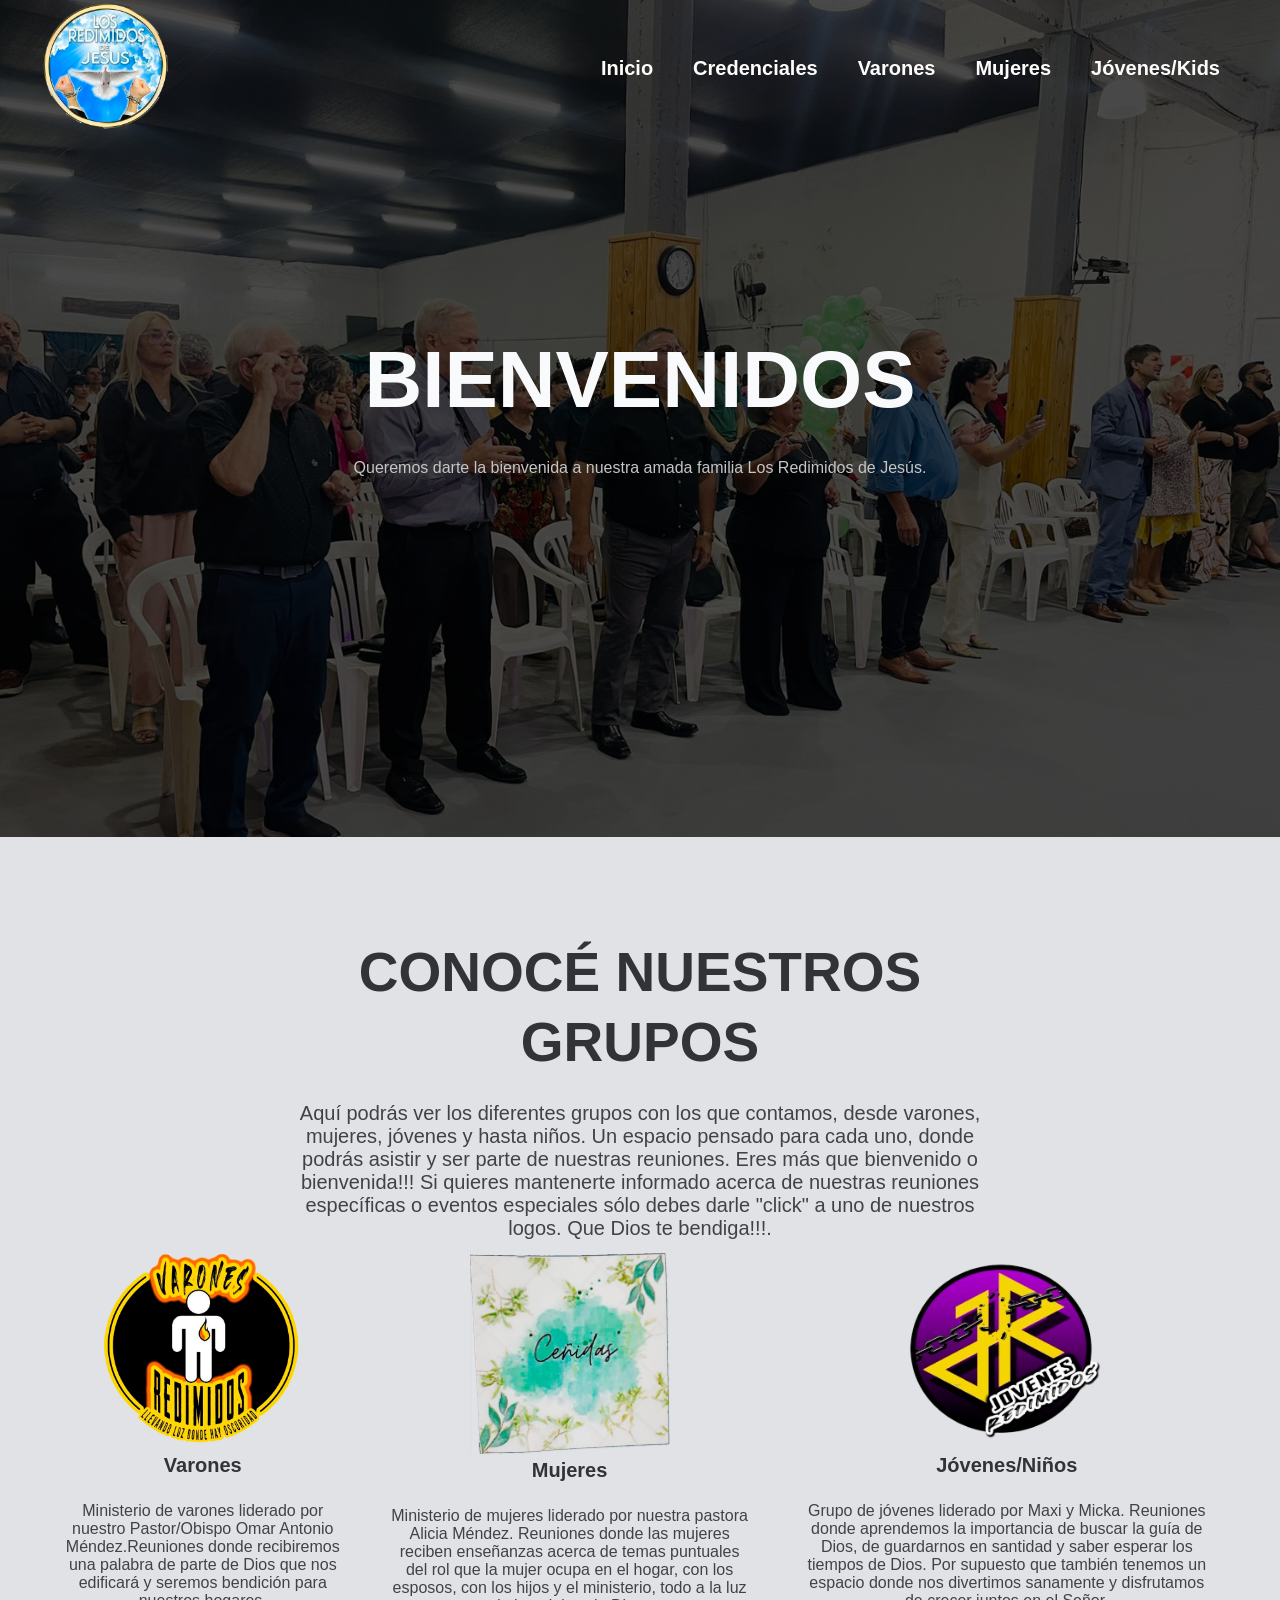
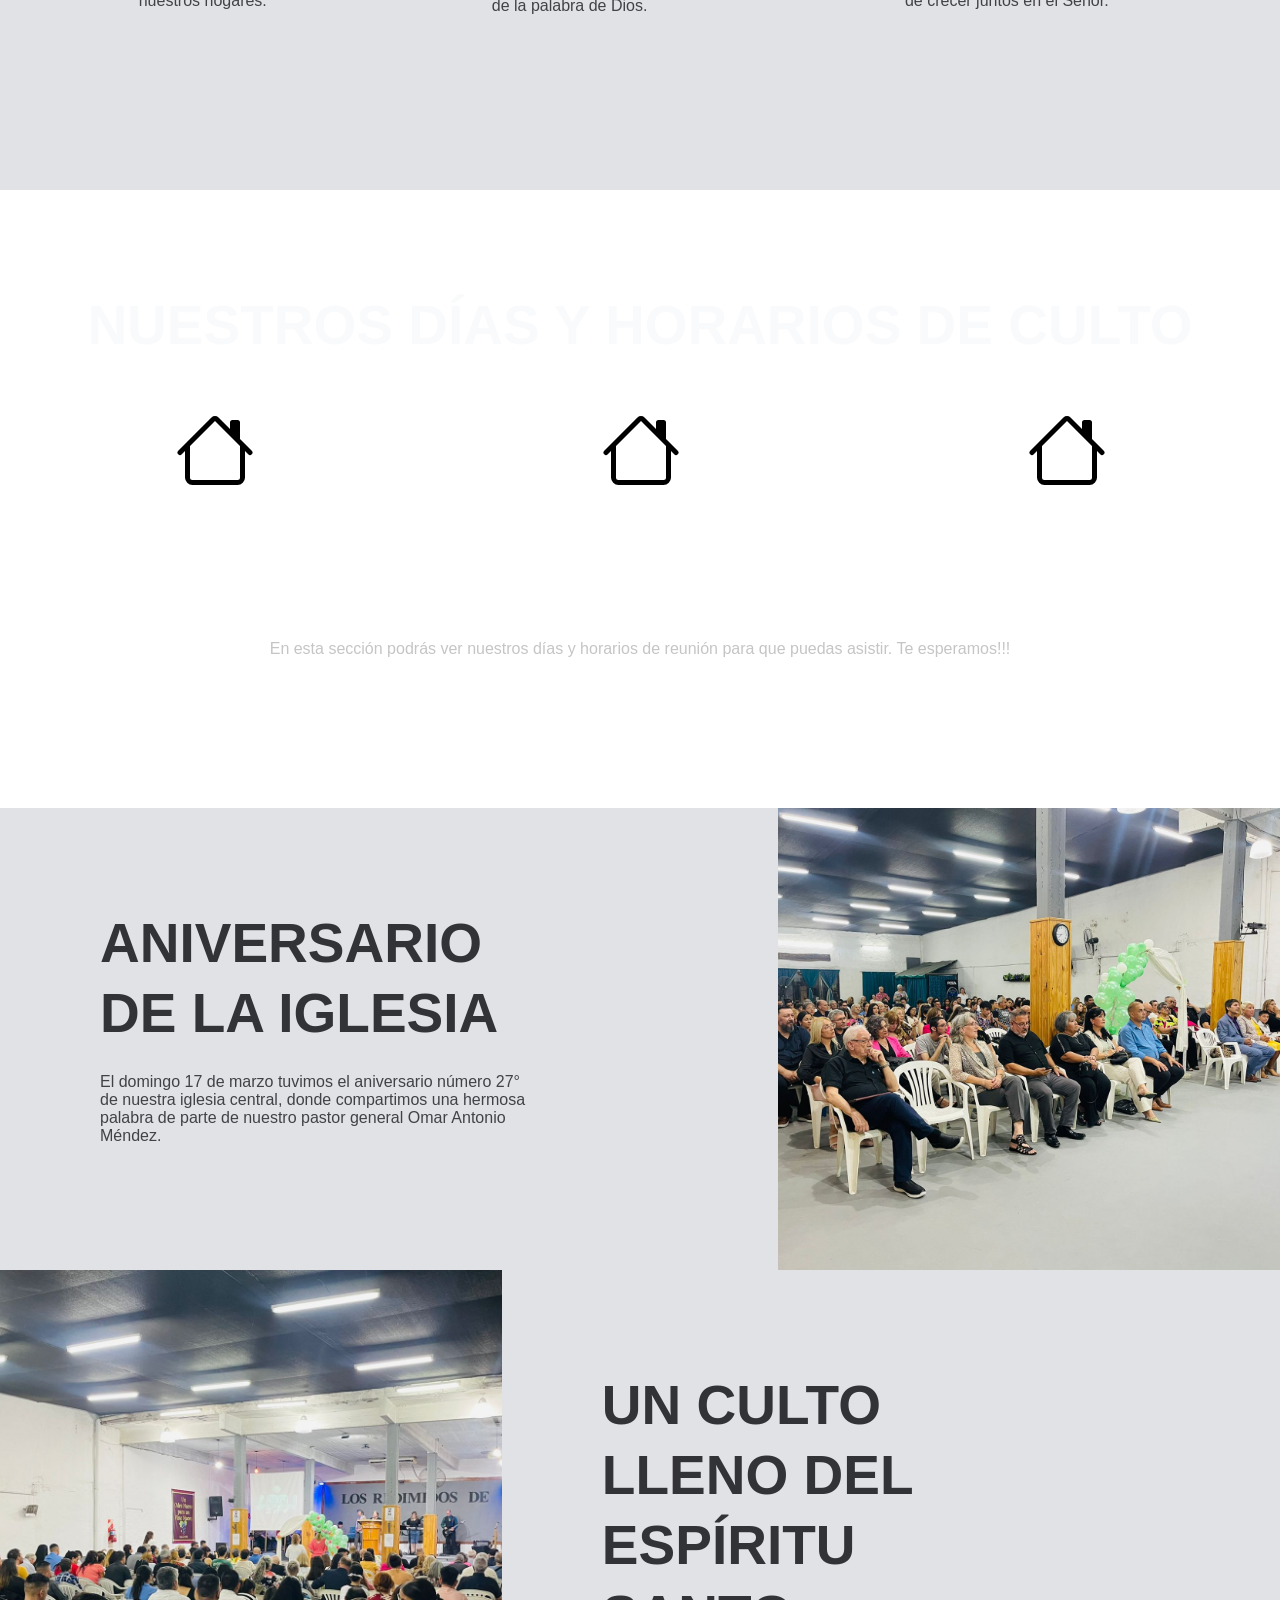
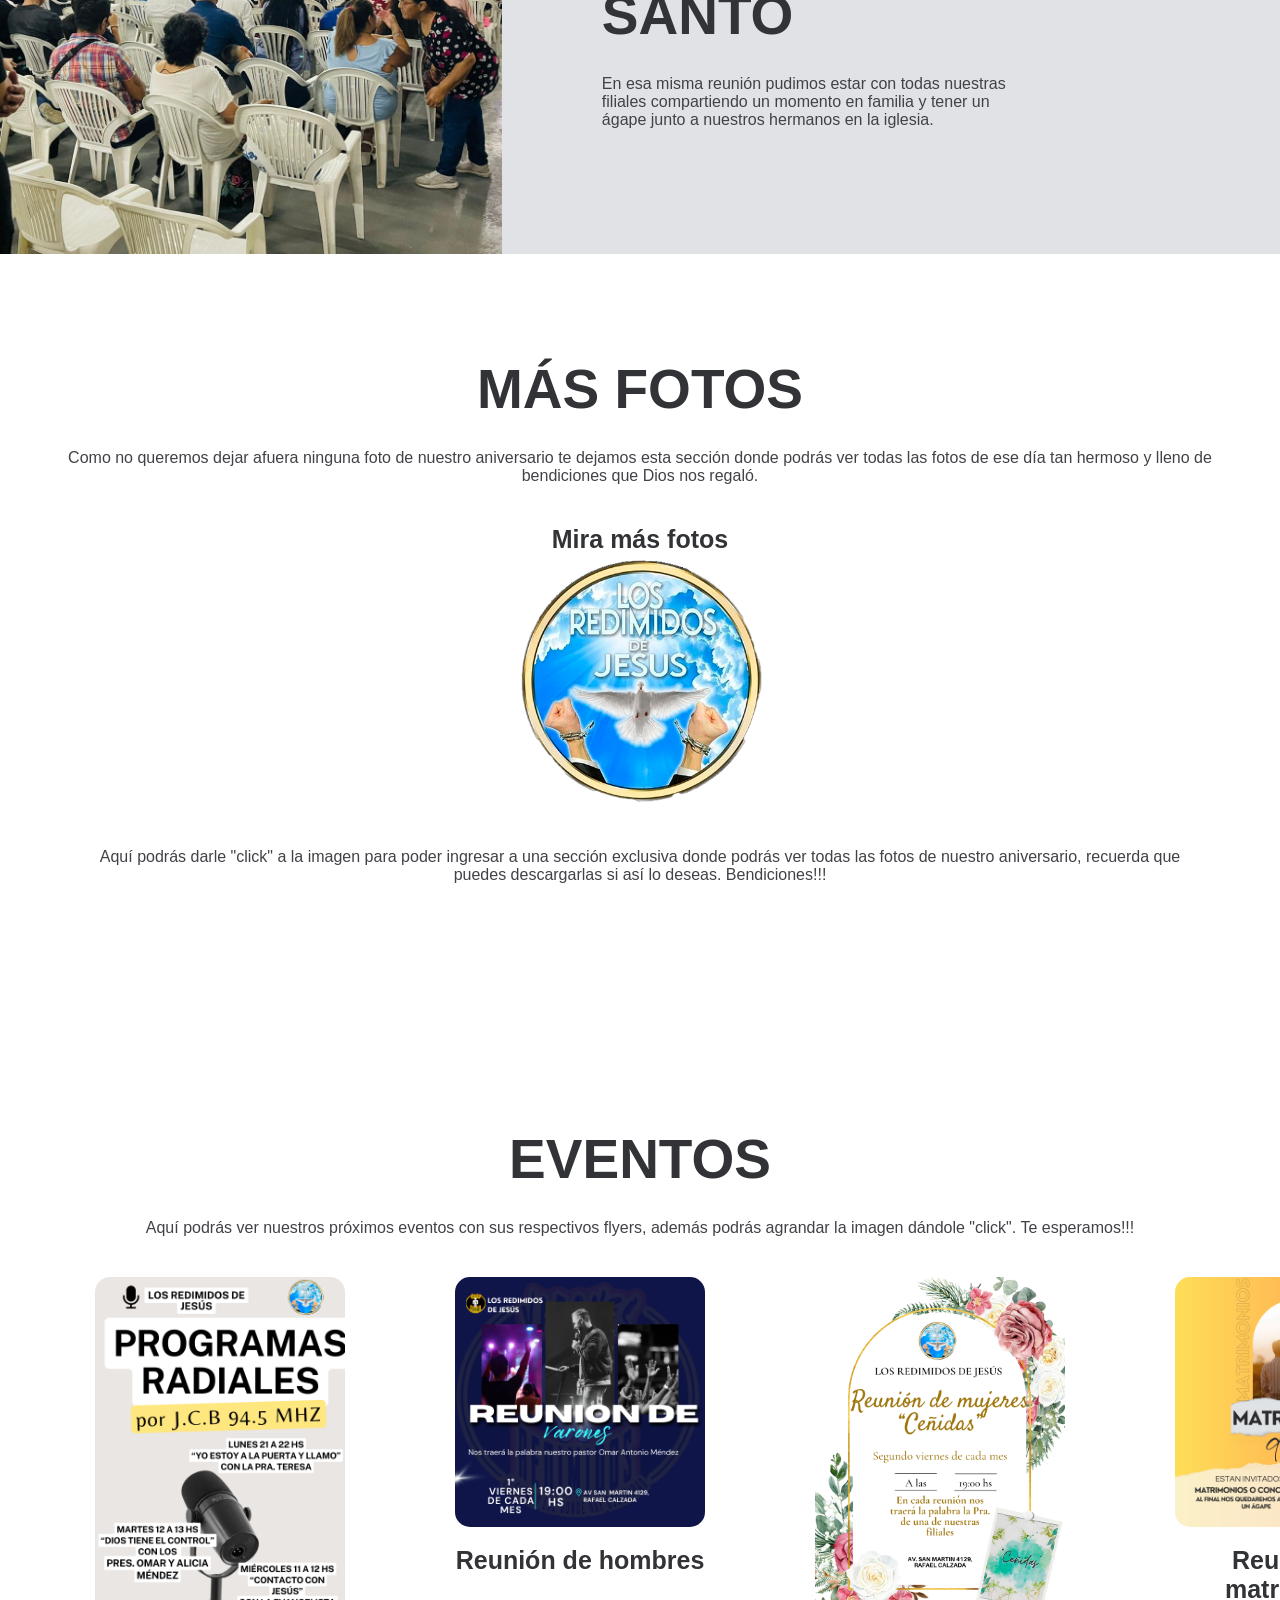
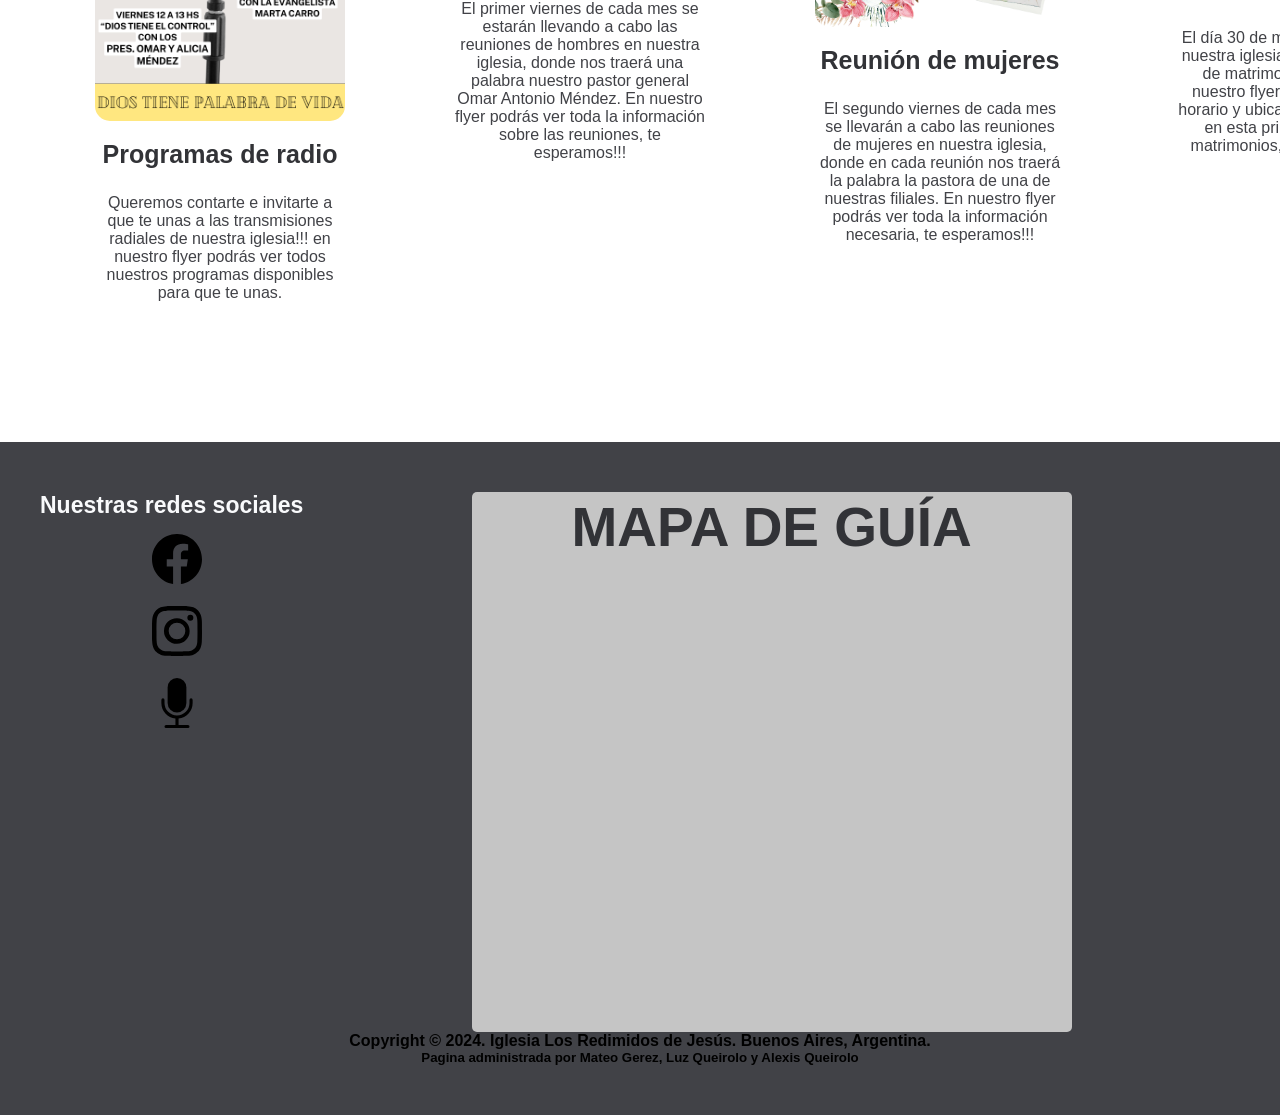
==== index.html @ 993bbe8f "paginaweb" ====
<!DOCTYPE html>
<html lang="en">

<head>
    <meta charset="UTF-8">
    <meta name="viewport" content="width=device-width, initial-scale=1.0">
    <title>Los Redimidos de Jesús</title>
    <link rel="icon" type="image/jpg" href="logo.png">
    <link rel="stylesheet" href="style.css">
    <link rel="stylesheet" href="estilo.css">
    <link rel="stylesheet" href="https://cdnjs.cloudflare.com/ajax/libs/font-awesome/5.13.0/css/all.min.css">
    <link rel="stylesheet" href="https://cdnjs.cloudflare.com/ajax/libs/font-awesome/4.7.0/css/font-awesome.min.css">
    <link rel="preconnect" href="https://fonts.googleapis.com">
    <link rel="preconnect" href="https://fonts.gstatic.com" crossorigin>
    <link href="https://fonts.googleapis.com/css2?family=Poppins:ital,wght@0,100;0,200;0,300;0,400;0,500;0,600;0,700;0,800;0,900;1,100;1,200;1,300;1,400;1,500;1,600;1,700;1,800;1,900&display=swap"rel="stylesheet">
</head>

<body>

    <header class="header">

        <div class="menu container">
            <a href="index.html" class="logo"><img src="logo.png" width="130px" alt=""></a>
            <input type="checkbox" id="menu">
            <label for="menu">
                <img src="" class="menu-icono" alt="">
            </label>
            <nav class="navbar">
                <ul>
                    <li><a href="index.html">Inicio</a></li>
                    <li><a href="html/credenciales.html">Credenciales</a></li>
                    <li><a href="html/varones.html">Varones</a></li>
                    <li><a href="html/ceñidas.html">Mujeres</a></li>
                    <li><a href="html/jovenes.html">Jóvenes/Kids</a></li>
                </ul>

            </nav>
        </div>
        <div class="header-content container">

            <h1 class="titulo">Bienvenidos</h1>
            <p>Queremos darte la bienvenida a nuestra amada familia Los Redimidos de Jesús.
            </p>

        </div>

    </header>

    <section class="coffee">

        <div class="coffee-content container">

            <h2>Conocé nuestros grupos</h2>
            <p class="txt-p"> Aquí podrás ver los diferentes grupos con los que contamos, desde varones, mujeres,
                jóvenes y hasta
                niños. Un espacio pensado para cada uno, donde podrás asistir y ser parte de nuestras reuniones. Eres
                más que bienvenido
                o bienvenida!!! Si quieres mantenerte informado acerca de nuestras reuniones específicas o eventos
                especiales sólo debes darle "click" a uno de nuestros logos. Que Dios te bendiga!!!.
            </p>

            <div class="coffee-group">

                <div class="coffee-1">
                    <a href="html/varones.html"><img src="imagenes/varoneslogo.png" alt=""></a>
                    <h3>Varones</h3>
                    <p>
                        Ministerio de varones liderado por nuestro Pastor/Obispo Omar Antonio Méndez.Reuniones
                        donde recibiremos una palabra de parte de Dios que nos edificará y seremos bendición para
                        nuestros hogares.
                    </p>
                </div>
                <div class="coffee-1">
                    <a href="html/ceñidas.html"><img src="imagenes/ceñidaslogo.png" alt=""></a>
                    <h3>Mujeres</h3>
                    <p>
                        Ministerio de mujeres liderado por nuestra pastora Alicia Méndez. Reuniones donde
                        las mujeres reciben enseñanzas acerca de temas puntuales del rol que la mujer ocupa
                        en el hogar, con los esposos, con los hijos y el ministerio, todo a la luz de la palabra
                        de Dios.
                </div>
                <div class="coffee-1">
                    <a href="html/jovenes.html"><img src="imagenes/joveneslogo.png" alt=""></a>
                    <h3>Jóvenes/Niños</h3>
                    <p>
                        Grupo de jóvenes liderado por Maxi y Micka. Reuniones donde aprendemos la importancia
                        de buscar la guía de Dios, de guardarnos en santidad y saber esperar los tiempos de
                        Dios. Por supuesto que también tenemos un espacio donde nos divertimos sanamente y
                        disfrutamos de crecer juntos en el Señor.

                    </p>
                </div>

            </div>

        </div>

    </section>

    <main class="services">

        <div class="services-content container">

            <h2>Nuestros días y horarios de culto</h2>

            <div class="services-group">

                <div class="services-1">
                    <img src="imagenes/house.svg" alt="">
                    <h3>Lunes</h3>
                    <h3>Monte de oración</h3>
                    <br>
                    <h3>19 HS a 20:30 HS</h3>

                </div>
                <div class="services-1">
                    <img src="imagenes/house.svg" alt="">
                    <h3>Miércoles</h3>
                    <h3>Culto general</h3>
                    <br>
                    <h3>19 HS a 21:00 HS</h3>

                </div>
                <div class="services-1">
                    <img src="imagenes/house.svg" alt="">
                    <h3>Domingo</h3>
                    <h3>Culto general</h3>
                    <br>
                    <h3>19 HS a 21:00 HS</h3>

                </div>

            </div>
            <p>
                En esta sección podrás ver nuestros días y horarios de reunión para que puedas asistir. Te esperamos!!!
            </p>

        </div>

    </main>

    <section class="general">

        <div class="general-1">
            <h2>Aniversario de la iglesia</h2>
            <p>
                El domingo 17 de marzo tuvimos el aniversario número 27° de nuestra iglesia central, donde compartimos una hermosa palabra de parte de nuestro pastor general Omar Antonio Méndez. 

            </p>

        </div>
        <div class="general-2"></div>

    </section>

    <section class="general">

        <div class="general-3"></div>

        <div class="general-1">
            <h2 class="segundotitulo">Un culto lleno del espíritu santo</h2>
            <p>
                En esa misma reunión pudimos estar con todas nuestras filiales compartiendo un momento en familia y tener un ágape junto a nuestros hermanos en la iglesia.  
            </p>

        </div>

    </section>
    <section class="blog container">

        <h2>Más fotos</h2>
        <p> Como no queremos dejar afuera ninguna foto de nuestro aniversario te dejamos esta sección donde podrás ver todas las fotos de ese día tan hermoso y lleno de bendiciones que Dios nos regaló.     
        </p>
    
        <div class="blog-content">
    
            <div class="blog-1">
                <h3>Mira más fotos</h3>
                <a href="/carruseles/aniversario.html"><img src="/logo.png" alt=""></a>
                <p>
                    Aquí podrás darle "click" a la imagen para poder ingresar a una sección exclusiva donde podrás ver todas
                    las fotos de nuestro aniversario, recuerda que puedes descargarlas si así lo deseas.
                    Bendiciones!!!
                </p>
            </div>
    
        </div>
    
    </section>

    <section class="blog container">

        <h2>EVENTOS</h2>
        <p>Aquí podrás ver nuestros próximos eventos con sus respectivos flyers, además podrás agrandar la imagen
            dándole "click". Te esperamos!!! </p>

        <div class="blog-content">
            <div class="blog-1">
                <div class="gallery">

                    <a href="/eventos/programas de radio.png"
                        data-lightbox="models" data-title="imagen1">
                        <img src="/eventos/programas de radio.png"
                            alt=""></a>
                </div>
                <h3>Programas de radio</h3>
                <p>
                    Queremos contarte e invitarte a que te unas a las transmisiones radiales de nuestra iglesia!!! en nuestro flyer podrás ver todos nuestros programas disponibles para que te unas.   
                </p>
            </div>
            <div class="blog-1">
                <div class="gallery">

                    <a href="/eventos/reunion de varones.png"
                        data-lightbox="models" data-title="imagen1">
                        <img src="/eventos/reunion de varones.png"
                            alt=""></a>
                </div>
                <h3>Reunión de hombres</h3>
                <p>
                    El primer viernes de cada mes se estarán llevando a cabo las reuniones de hombres en nuestra iglesia, donde nos traerá una palabra nuestro pastor general Omar Antonio Méndez. En nuestro flyer podrás ver toda la información sobre las reuniones, te esperamos!!!   
                </p>
            </div>
            <div class="blog-1">
                <div class="gallery">

                    <a href="/eventos/reunion de mujeres.png" data-lightbox="models" data-title="imagen1">
                        <img src="/eventos/reunion de mujeres.png" alt=""></a>
                </div>
                <h3>Reunión de mujeres</h3>
                <p>
                    El segundo viernes de cada mes se llevarán a cabo las reuniones de mujeres en nuestra iglesia, donde en cada reunión nos traerá la palabra la pastora de una de nuestras filiales. En nuestro flyer podrás ver toda la información necesaria, te esperamos!!! 
                </p>
            </div>
            <br>
            <div class="blog-1">
                <div class="gallery">

                    <a href="/eventos/Post Instagram Congreso de Mujeres Iglesia Juvenil Morado (2).png" data-lightbox="models" data-title="imagen1">
                        <img src="/eventos/Post Instagram Congreso de Mujeres Iglesia Juvenil Morado (2).png" alt=""></a>
                </div>
                <h3>Reunión de matrimonios</h3>
                <p>
                    El día 30 de marzo tendremos en nuestra iglesia la primera reunión de matrimonios del año. En
                    nuestro flyer podrás ver el día, horario y ubicación. Te esperamos en esta primera reunión de
                    matrimonios, no te lo pierdas!!!
                </p>
            </div>
            

        </div>

    </section>

    <footer class="footer">

        <div class="footer-content container">

            <div class="link">

                <h3>Nuestras redes sociales</h3>
                <ul>
                    <li><a href="https://www.facebook.com/profile.php?id=100064435849688" target="_blank"><img class="redes" src="imagenes/facebook.svg" alt=""></a></li>
                    <li><a href="https://www.instagram.com/losredimidosdejesus.ok/" target="_blank"><img class="redes" src="imagenes/instagram.svg" alt=""></a></li>
                    <li><a href="https://www.facebook.com/profile.php?id=100069093112514" target="_blank"><img class="redes" src="imagenes/radio.svg" alt=""></a></li>
                </ul>

            </div>

            <div id="mapa">
                <h2>mapa de guía</h2>
                <iframe class="mapaguia" src="https://www.google.com/maps/embed?pb=!1m18!1m12!1m3!1d3276.7848263299866!2d-58.34722582892359!3d-34.78619182610493!2m3!1f0!2f0!3f0!3m2!1i1024!2i768!4f13.1!3m3!1m2!1s0x95a32ceac800d2fd%3A0xbf173f89f475a873!2sAv.%20San%20Mart%C3%ADn%204129%2C%20B1847EZZ%20Rafael%20Calzada%2C%20Provincia%20de%20Buenos%20Aires!5e0!3m2!1ses-419!2sar!4v1708527793548!5m2!1ses-419!2sar" width="600" height="450" style="border:0;" allowfullscreen="" loading="lazy" referrerpolicy="no-referrer-when-downgrade"></iframe>
            </div>

        </div>

        <h4 class="c">Copyright © 2024. Iglesia Los Redimidos de Jesús. Buenos Aires, Argentina.</h4>
        <h5 class="c">Pagina administrada por Mateo Gerez, Luz Queirolo y Alexis Queirolo</h5>

    </footer>

</body>

    <script src="script.js"></script>
</html>
---- style.css ----
*{
    margin: 0;
    padding: 0;
    box-sizing: border-box;
    text-decoration: none;
    list-style: none;
}

body{
    font-family: Verdana, Geneva, Tahoma, sans-serif !important;
      
}
.container {
    max-width: 1200px;
    margin: 0 auto;
}

/*
esto es solo para la seccion de crecdenciales para celulares
*/
.imagenescredenciales {
    width: 100%;
    min-height: 50vh;
    display: flex;
    align-items: center;
    justify-content: center;
    padding: 50px 8%;
}

.gallerycredencial {
    display: grid;
    grid-template-columns: repeat(auto-fit, minmax(250px, 1fr));
    grid-gap: 30px;
}

.gallerycredencial img {
    width: 100%;
}

.titulocredencial {
    text-align: center;
    font-size: 35px;
    margin-top: 50px;
    text-transform: uppercase;
}
/*
aca termina la parte de credenciales para celulares
*/

/*
imagen principal para la seccion principal 
*/
.header {
    background-image: linear-gradient(
        rgba(0,0,0,0.7),
        rgba(0,0,0,0.7)),
        url("/imagenes/fondonuevo.jpeg");
        background-position: center bottom;
        background-repeat: no-repeat;
        background-size: cover;
        min-height: 93vh;
        display: flex;
        align-items: center;
}

/*
imagen principal para la seccion de varones
*/
.header-varones {
    background-image: linear-gradient(
        rgba(0,0,0,0.7),
        rgba(0,0,0,0.7)),
        url("/imagenes/portadavarones.jpg");
        background-position: center bottom;
        background-repeat: no-repeat;
        background-size: cover;
        min-height: 93vh;
        display: flex;
        align-items: center;
}

/*
imagen principal para la seccion de mujeres
*/
.header-mujeres {
    background-image: linear-gradient(
        rgba(0,0,0,0.7),
        rgba(0,0,0,0.7)),
        url("/imagenes/portadamujeres.jpg");
        background-position: center bottom;
        background-repeat: no-repeat;
        background-size: cover;
        min-height: 93vh;
        display: flex;
        align-items: center;
}

/*
imagen principal para la seccion de jovenes
*/
.header-jovenes {
    background-image: linear-gradient(
        rgba(0,0,0,0.7),
        rgba(0,0,0,0.7)),
        url("/imagenes/portadajovenes.jpg");
        background-position: center bottom;
        background-repeat: no-repeat;
        background-size: cover;
        min-height: 93vh;
        display: flex;
        align-items: center;
}




.menu {
    position: absolute;
    top: 0;
    left: 0;
    right: 0;
    display: flex;
    align-items: center;
    justify-content: space-between;
}

.logo {
    color: #fffdfc;
    font-size: 25px;
    font-weight: 800
}

.menu .navbar ul li  {
    position: relative;
    float: left;
}

.menu .navbar ul li a {
    font-size: 20px;
    padding: 20px;
    color: #fffdfc;
    display: block;
    font-weight: 600;
}

.menu .navbar ul li a:hover {
    color: #ce967b;
}

#menu {
    display: none;
}

.menu-icono {
    width: 25px;
}

.menu label {
    cursor: pointer;
    display: none;
}

.header-content {
    text-align: center;
}

.header-content h1 {
    font-size: 80px;
    line-height: 88px;
    color: #f9fafc;
    text-transform: uppercase;
    margin-bottom: 35px;
}

.header-content p {
    font-size: 16px;
    color: #c5c5c5;
    padding: 0 250px;
    margin-bottom: 25px;
}

.btn-1 {
    display: inline-block;
    padding: 11px 35px;
    background-color: #ce967b;
    color: #f9fafc;
    text-transform: uppercase;
}

.btn-1:hover {
    background-color: #ebad8d;
}

.coffee{
    padding: 100px 0;
    background-color: #e1e2e6;
    position: center;
}

.coffee-content {
    text-align: center;
}

.coffee-content h2 {
    font-size: 55px;
    line-height: 70px;
    color: #323337;
    text-transform: uppercase;
    padding: 0 250px;
    margin-bottom: 15px;
}

.txt-p {
    font-size: 16px;
    color: #414247;
    padding: 0 250px;
    margin-bottom: 35px;
}

.coffee-group {
    display: flex;
    justify-content: space-between;
    margin-bottom: 50px;
}

.coffee-1 {
    padding: 0 25px;
}

.coffee-1 img {
    width: 200px;
}

.coffee-img {
    position: absolute;
    top: 0;
    right: 0;
}

.coffee-1 h3 {
    color: #323337;
    font-size: 20px;
    margin-bottom: 15px;
}

.services {
    background-image: linear-gradient(
        rgba(0,0,0,0.7),
        rgba(0,0,0,0.7)),
        url("/imagenes/fondo.jpg");
        background-position: center center;
        background-repeat: no-repeat;
        background-size: cover;
        background-attachment: fixed;
        padding: 100px 0;
}

.services-content {
    text-align: center;
}

.titulovideo {
    text-align: center;
}

.video {
    flex-direction: column;
    justify-content: center;
    align-items: center;
    min-height: 50vh;
    display: flex;
    align-items: center;
    justify-content: center;
    padding: 50px 12%;
}


.services-content h2 {
    font-size: 55px;
    line-height: 70px;
    color: #f9fafc;
    text-transform: uppercase;
    margin-bottom: 50px;
}

.services-content p {
    font-size: 16px;
    color: #c5c5c5;
    margin-bottom: 50px;
    padding: 0 100px;
}

.services-group {
    display: flex;
    justify-content: space-between;
    margin-bottom: 50px;
}

.services-1 {
    padding: 0 100px;
}

.services-1 img {
    width: 80px;
    margin-bottom: 15px;
    /*background-color: #f9fafc;
    */
}

.services-1 h3 {
    color: #ffffff;
    font-size: 18px;
}

.general {
    display: flex;

}

.general-1 {
    width: 70%;
    padding: 100px 250px 100px 100px;
    background-color: #e1e2e6;
}

.general-2 {
    background-image: url("/imagenes/copiapastor.jpg");
    background-position: center center;
    background-repeat: no-repeat;
    background-size: cover;
    width: 35%;
}


/*
imagenes de varones
*/
.general-varones2 {
    background-image: url("/imagenes/retirovarones/retirovarones2.jpg");
    background-position: center center;
    background-repeat: no-repeat;
    background-size: cover;
    width: 50%;
}

/*
imagenes de varones
*/
.general-varones4 {
    background-image: url("/imagenes/retirovarones/retirovarones5.jpg");
    background-position: center center;
    background-repeat: no-repeat;
    background-size: cover;
    width: 50%;
    height: 400px;
}

/*
imagenes de varones
*/
.general-varones6 {
    background-image: url("/imagenes/retirovarones/retirovarones4.jpg");
    background-position: center center;
    background-repeat: no-repeat;
    background-size: cover;
    width: 50%;
    height: 400px;
}

.general-3 {
    background-image: url("/imagenes/copiapastor2.jpg");
    background-position: center center;
    background-repeat: no-repeat;
    background-size: cover;
    width: 35%;
}

/*
imagenes de varones
*/
.general-varones3 {
    background-image: url("/imagenes/retirovarones/retirovarones3.jpg");
    background-position: center center;
    background-repeat: no-repeat;
    background-size: cover;
    width: 50%;
}

/*
imagenes de varones
*/
.general-varones5 {
    background-image: url("/imagenes/retirovarones/retirovarones6.jpg");
    background-position: center center;
    background-repeat: no-repeat;
    background-size: cover;
    width: 50%;
    height: 400px;
}

/*
imagenes de varones
*/
.general-varones7 {
    background-image: url("/imagenes/retirovarones/retirovarones7.jpg");
    background-position: center center;
    background-repeat: no-repeat;
    background-size: cover;
    width: 50%;
    height: 400px;
}

/*
imagenes seccion mujeres
*/
.general-2 {
    background-image: url("/imagenes/aniversario1.jpeg");
    background-position: center center;
    background-repeat: no-repeat;
    background-size: cover;
    width: 50%;
}


/*
imagenes de mujeres
*/
.general-mujeres2 {
    background-image: url("/imagenes/retiromujeres/retiromujeres1.jpg");
    background-position: center center;
    background-repeat: no-repeat;
    background-size: cover;
    width: 50%;
}

/*
imagenes de mujeres
*/
.general-mujeres4 {
    background-image: url("/imagenes/retiromujeres/retiromujeres2.jpg");
    background-position: center center;
    background-repeat: no-repeat;
    background-size: cover;
    width: 50%;
    height: 400px;
}

/*
imagenes de mujeres
*/
.general-mujeres6 {
    background-image: url("/imagenes/retiromujeres/retiromujeres3.jpg");
    background-position: center center;
    background-repeat: no-repeat;
    background-size: cover;
    width: 50%;
    height: 400px;
}

.general-3 {
    background-image: url("/imagenes/copiapastor2.jpg");
    background-position: center center;
    background-repeat: no-repeat;
    background-size: cover;
    width: 35%;
}

/*
imagenes de mujeres
*/
.general-mujeres3 {
    background-image: url("/imagenes/retiromujeres/retiromujeres4.jpg");
    background-position: center center;
    background-repeat: no-repeat;
    background-size: cover;
    width: 50%;
}

/*
imagenes de mujeres
*/
.general-mujeres5 {
    background-image: url("/imagenes/retiromujeres/retiromujeres5.jpg");
    background-position: center center;
    background-repeat: no-repeat;
    background-size: cover;
    width: 50%;
    height: 400px;
}

/*
imagenes de mujeres
*/
.general-mujeres7 {
    background-image: url("/imagenes/retiromujeres/retiromujeres6.jpg");
    background-position: center center;
    background-repeat: no-repeat;
    background-size: cover;
    width: 50%;
    height: 400px;
}

/*
imagenes de jovenes
*/
.general-jovenes2 {
    background-image: url("/imagenes/portadajovenes.jpg");
    background-position: center center;
    background-repeat: no-repeat;
    background-size: cover;
    width: 50%;
}

/*
imagenes de jovenes
*/
.general-jovenes4 {
    background-image: url("/imagenes/retirojovenes/retirojovenes3.jpg");
    background-position: center center;
    background-repeat: no-repeat;
    background-size: cover;
    width: 50%;
    height: 400px;
}

/*
imagenes de jovenes
*/
.general-jovenes6 {
    background-image: url("/imagenes/retirojovenes/retirojovenes4.jpg");
    background-position: center center;
    background-repeat: no-repeat;
    background-size: cover;
    width: 50%;
    height: 400px;
}

.general-3 {
    background-image: url("/imagenes/aniversario2.jpeg");
    background-position: center center;
    background-repeat: no-repeat;
    background-size: cover;
    width: 50%;
}

/*
imagenes de jovenes
*/
.general-jovenes3 {
    background-image: url("/imagenes/retirojovenes/retirojovenes7.jpg");
    background-position: center center;
    background-repeat: no-repeat;
    background-size: cover;
    width: 50%;
}

/*
imagenes de jovenes
*/
.general-jovenes5 {
    background-image: url("/imagenes/retirojovenes/retirojovenes8.jpg");
    background-position: center center;
    background-repeat: no-repeat;
    background-size: cover;
    width: 50%;
    height: 400px;
}

/*
imagenes de jovenes
*/
.general-jovenes7 {
    background-image: url("/imagenes/retirojovenes/retirojovenes9.jpg");
    background-position: center center;
    background-repeat: no-repeat;
    background-size: cover;
    width: 50%;
    height: 400px;
}

h2 {
    font-size: 55px;
    line-height: 70px;
    color: #323337;
    text-transform: uppercase;
    margin-bottom: 20px;
}

p {
    font-size: 16px;
    color: #414247;
    margin: 25px 0 25px 0;
}

.blog {
    padding: 100px 0;
    text-align: center;
}

.blog-content {
    display: flex;
    justify-content: space-between;
}

.blog-1 {
    padding: 15px 55px;
}

.blog-1 img {
    width: 250px;
    border-radius: 15px;
    margin-bottom: 15px;
}

.blog-1 h3 {
    font-size: 25px;
    color: #323337;
}

.footer {
    padding: 50px 0;
    background-color: #414247;
}

.footer-content {
    display: flex;
    justify-content: space-between;
}

.link h3 {
    font-size: 23px;
    color: #f9fafc;
    margin-bottom: 15px;
}

.link a {
    font-size: 30px;
    text-align: center;
    color: #c5c5c5;
    display: block;
    margin-bottom: 15px;
}

.redes {
    width: 50px;
    margin-left: 10px;
}

#mapa {
    margin: 0 auto;
    background-color: #c5c5c5;
    border-radius: 5px;
    display: flex;
    flex-direction: column;
    justify-content: center;
    align-items: center;
    width: fit-content;
}

#mapa h1 {
    font-size: 10px;
    color: #c5c5c5;
    display: block;
    margin-bottom: 15px;
    text-align: center;
    color: #c5c5c5;
}

#framemapa {
    border-radius: 5px;
    margin: 15px;
}

.credencial {
    text-align: center;
    font-size: 45px;
    margin-top: 50px;
    text-transform: uppercase;
}

.imagen {
    width: 50%;
    min-height: 50vh;
    display: flex;
    align-items: center;
    justify-content: center;
    padding: 50px 8%;
}

.gallery {
    display: grid;
    grid-template-columns: repeat(auto-fit, minmax(250px, 1fr));
    grid-gap: 30px;
}

.gallery {
    width: 100%;
    background-position: center center;
}

.txt-p {
    font-size: 20px;
    padding: 0 250px;
    margin-bottom: 10px;
}

.carousel slide {
    width: 1280px;
    height: auto;
    margin: 50px auto 0;
    overflow: hidden;
}

.slider-box ul {
    display: flex;
    padding: 0;
    width: 400%;
    animation: slide 20s infinite alternate ease-in-out;
}

.slider-box li {
    width: 100%;
    list-style: none;
    position: relative;
}

.texto {
    position: absolute;
    text-align: center;
    padding: 0 250px;
    top: 250px;
    color: #ffffff;
}

.texto h2 {
    font-size: 45px;
    margin-bottom: 35px;
    color: #fffdfc;
}

.carrusel {
    text-align: center;
    font-size: 45px;
    margin-top: 50px;
    text-transform: uppercase;
}

.imagenjuego {
    display: flex;
    width: 400px;
    height: 400px;
}

.juegos {
    text-align: center;
}

.c {
    text-align: center;
}

@media(max-width:991px) {
    
    
    .logo{
        display: none;
    }
    .menu {
        padding: 10px;
    }

    .menu label {
        display: initial;
    }

    .menu .navbar {
        position: absolute;
        top: 50%;
        left: 0;
        right: 0;
        background-color: #323337;
        
    }

    .menu .navbar ul li {
        width: 100%;
    }

    .titulo {
        display: none;
    }

    #menu:checked ~ .navbar {
        display: initial;
    }

    .header {
        min-height: 0vh;
    }

    .header-content {
        padding: 350px 30px;
    }

    .header-content p {
        padding: 0;
    }

    .coffee {
        padding: 10px;
    }

    .coffee-content h2 {
        padding: 0;
    }

    .txt-p {
        padding: 0;
    }

    .coffee-group {
        flex-direction: column;
        margin-bottom: 0;
    }

    .coffee-img {
        display: none;
    }

    .services {
        padding: 30px;
    }

    .services-content p {
        padding: 0;
    }

    .services-group {
        flex-direction: column;
        margin-bottom: 0;
    }

    .services-1 {
        margin-bottom: 25px;
    }

    .general {
        flex-direction: column;
    }

    .general-1 {
        width: 100%;
        padding: 10px;
        text-align: center;
    }

    .general-2, .general-3 {
        display: none;
    }

    .general-varones4, .general-varones5, .general-varones6, .general-varones7 {
        display: none;
    }

    .general-jovenes3, .general-jovenes4, .general-jovenes5, .general-jovenes6, .general-jovenes7 {
        display: none;
    }

    .general-mujeres3, .general-mujeres4, .general-mujeres5, .general-mujeres6, .general-mujeres7 {
        display: none;
    }

    .blog {
        padding: 30px;
    }

    .blog-content {
        flex-direction: column;
    }

    .blog-1 {
        padding: 0;
    }

    .footer {
        padding: 30px;
    }

    .footer-content {
        flex-direction: column;
        text-align: center;
    }

    .slider-box {
        width: 100%;
    }

    .texto {
        top: 50px;
        padding: 0;
    }

    .texto h2 {
        font-size: 35px;
        margin-bottom: 15px;
    }

    .texto p {
        font-size: 15px;
    }

    .mapaguia {
        width: 260px;
        height: 300px;
    }

    .escitorio {
        display: none;
    }

    .video {
     height: 10px;
     width: 100%;
    flex-direction: column;
    justify-content: center;
    align-items: center;
    display: flex;
    align-items: center;
    justify-content: center;
    }

}
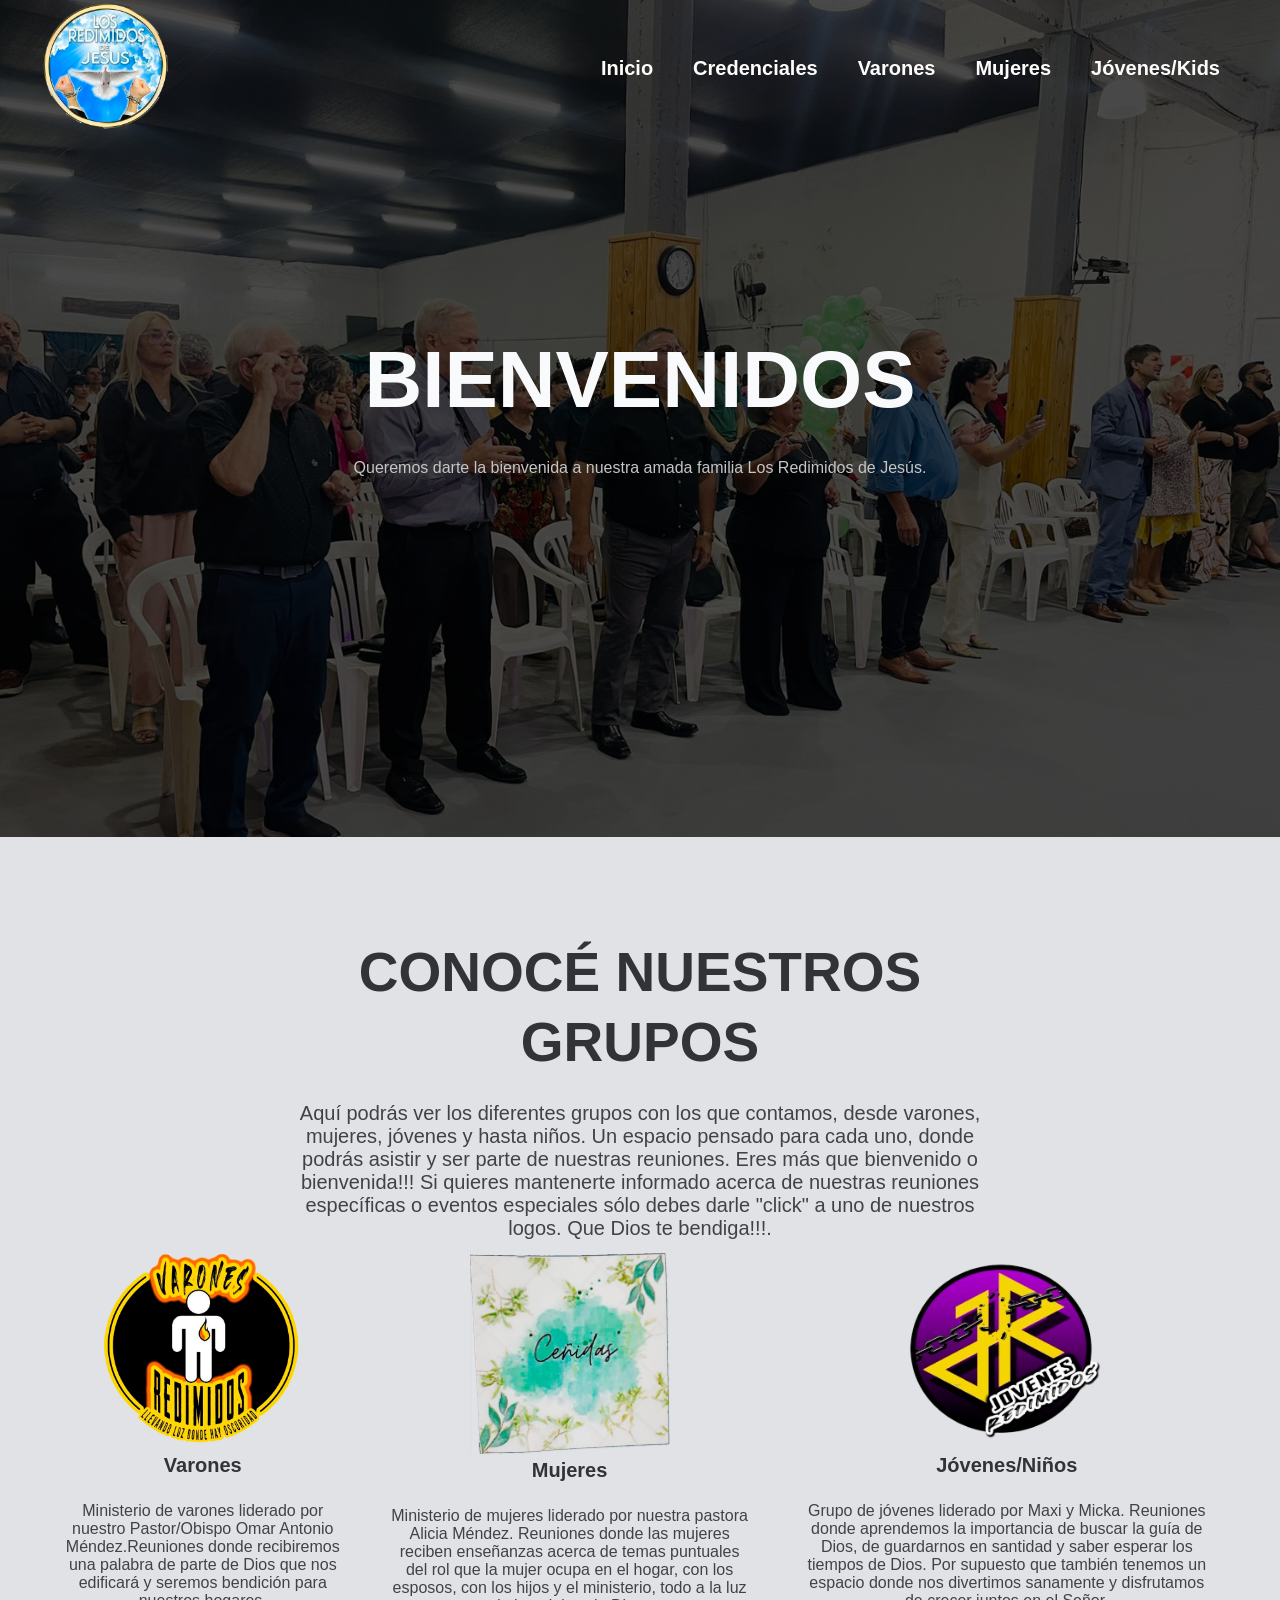
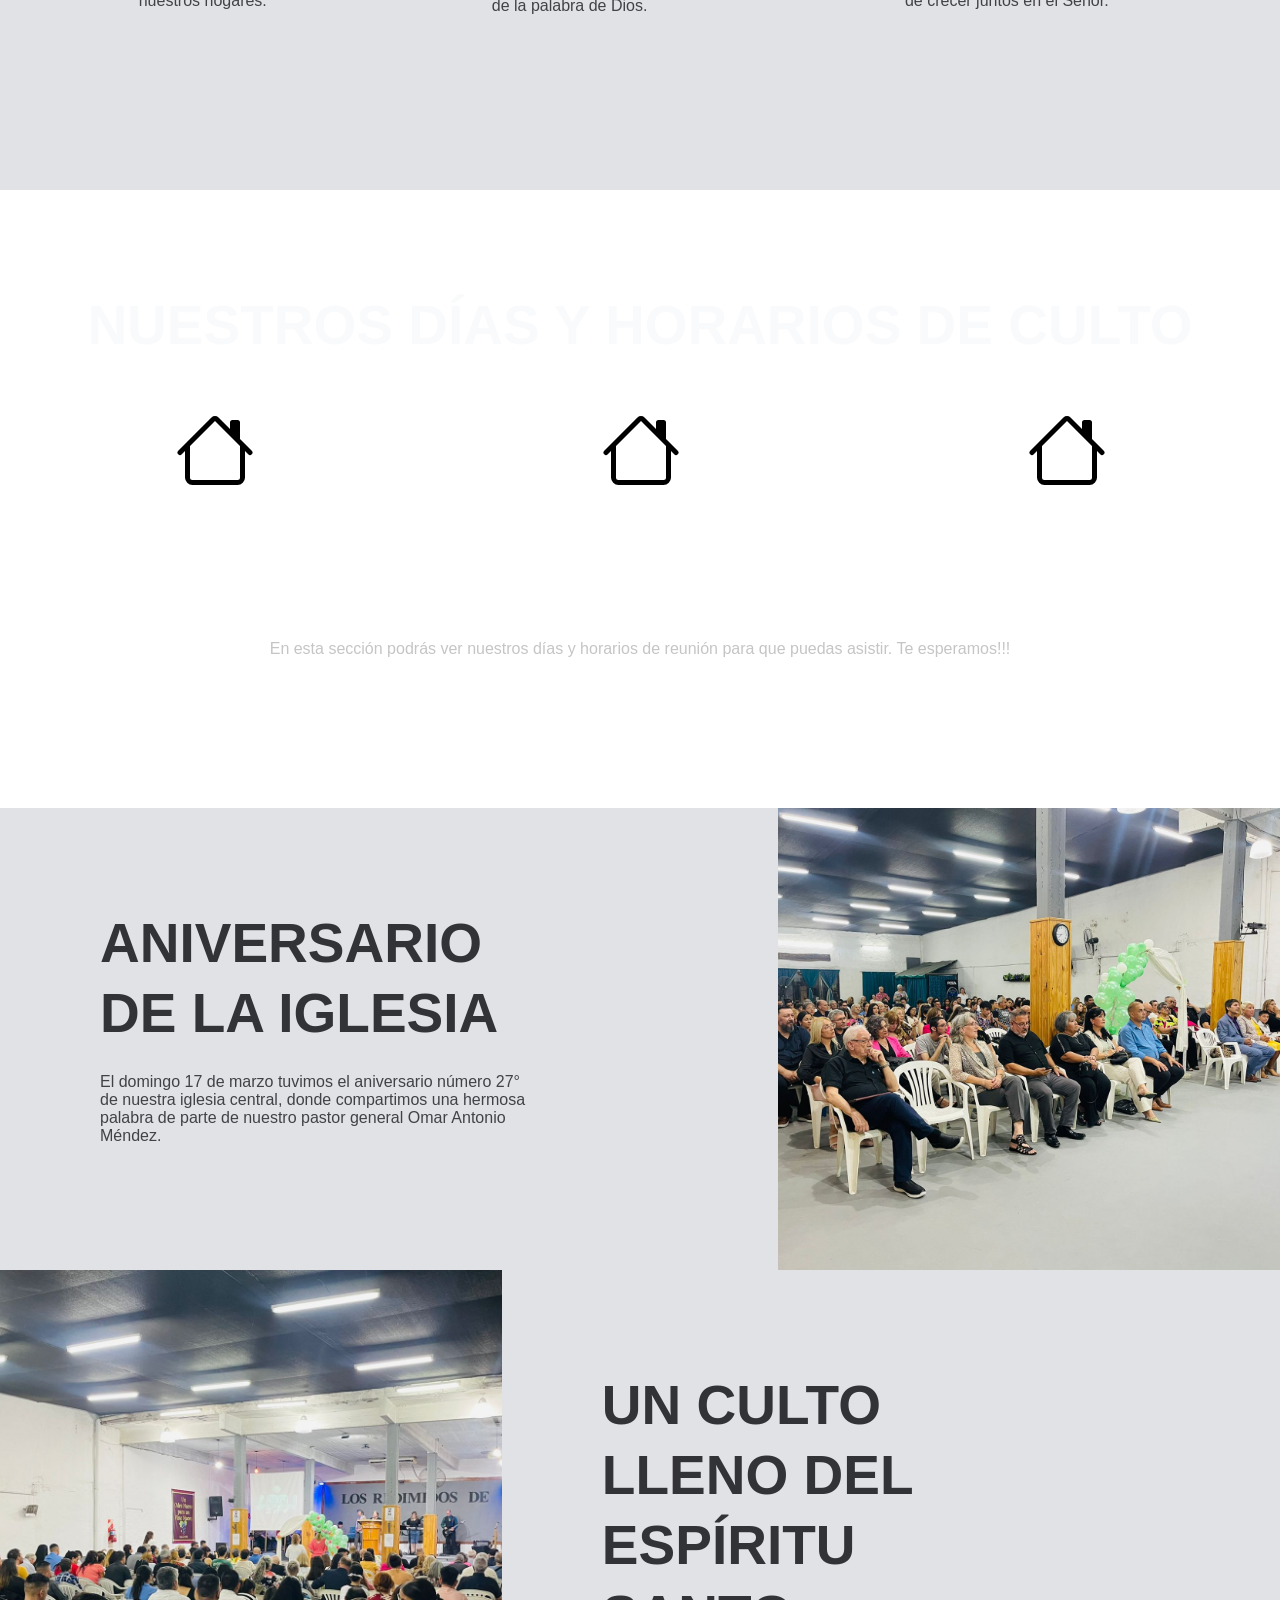
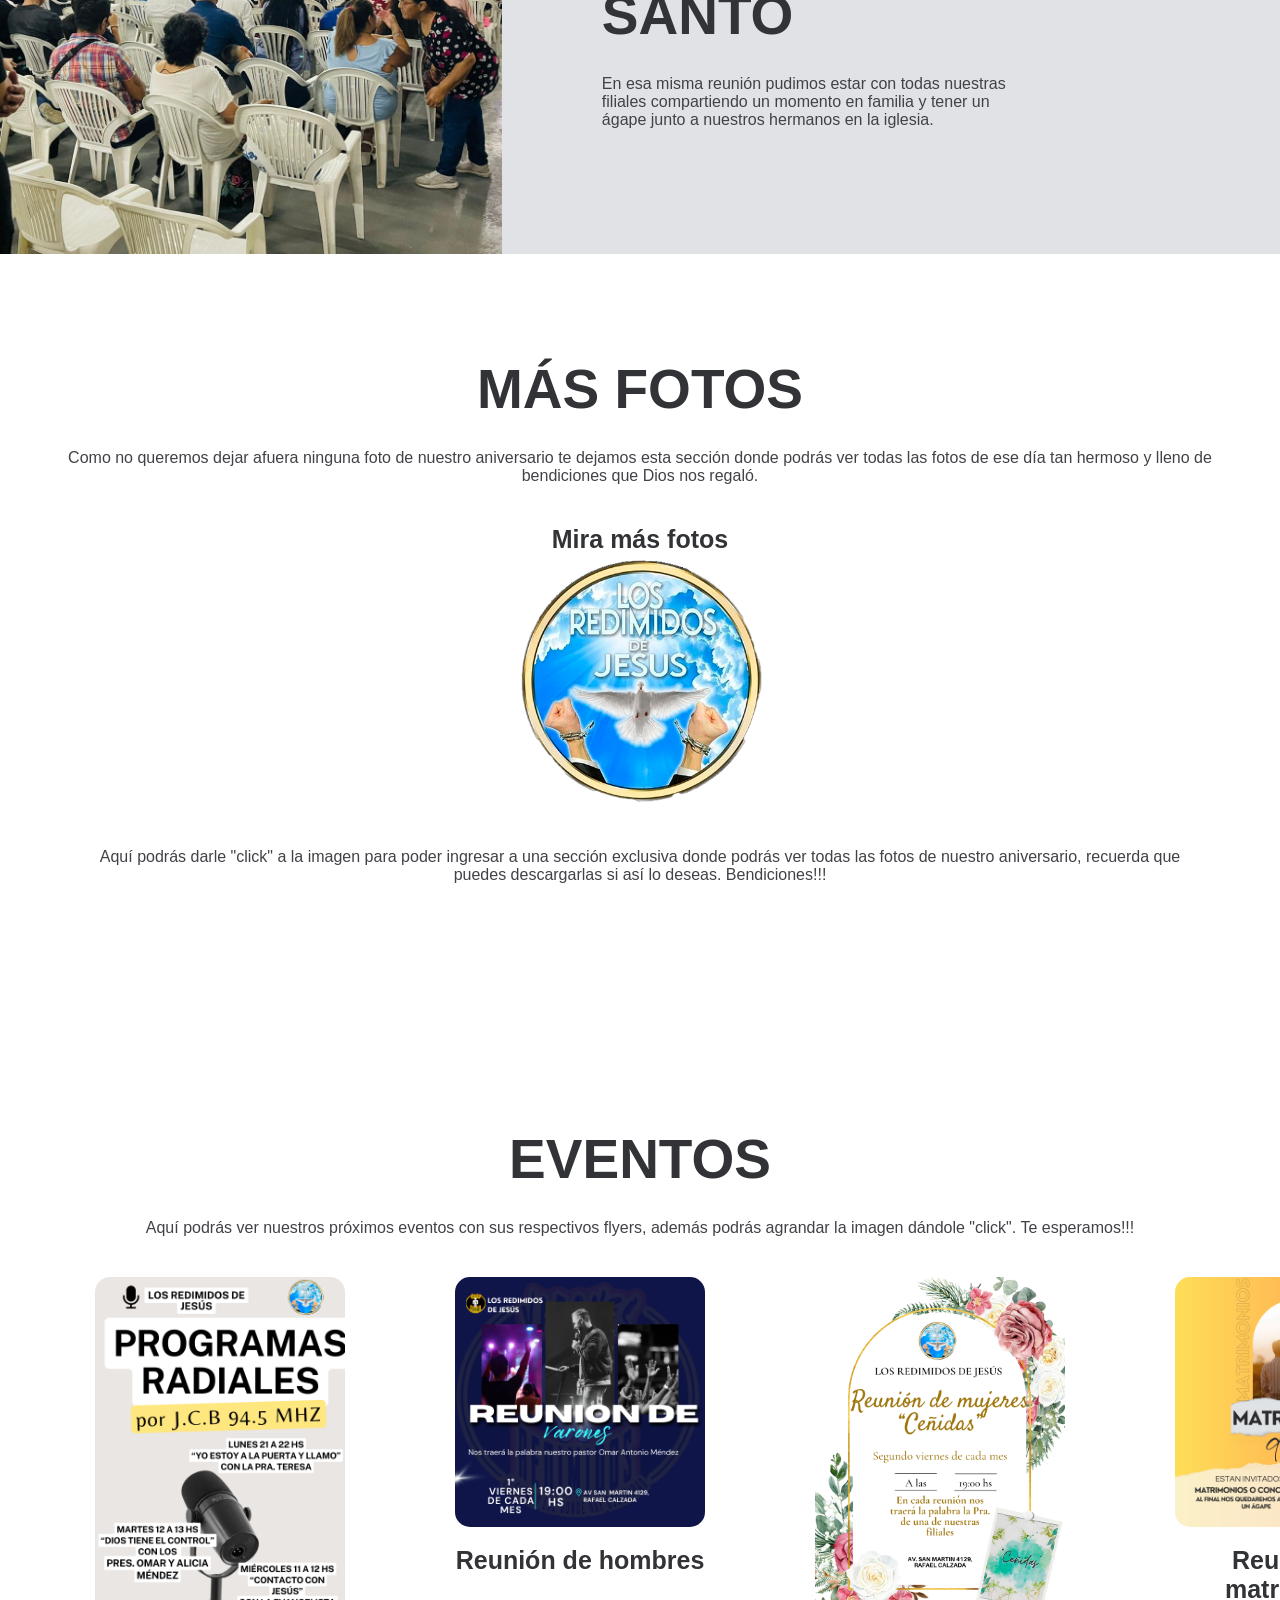
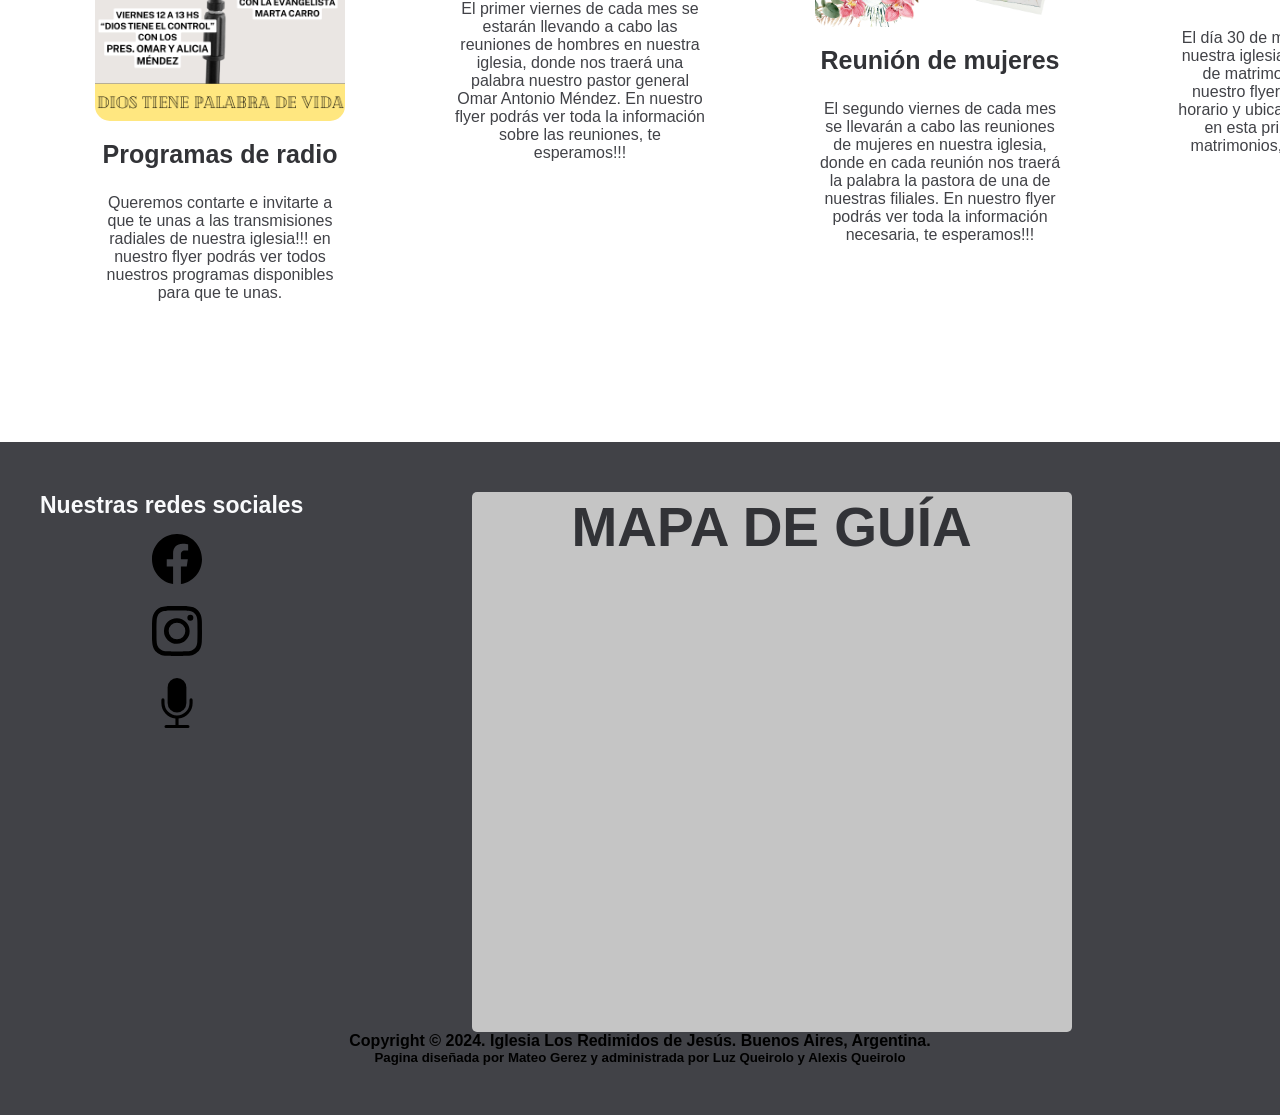
==== commit e8736ebb: "footer" ====
--- a/index.html
+++ b/index.html
@@ -275,7 +275,7 @@
         </div>
 
         <h4 class="c">Copyright © 2024. Iglesia Los Redimidos de Jesús. Buenos Aires, Argentina.</h4>
-        <h5 class="c">Pagina administrada por Mateo Gerez, Luz Queirolo y Alexis Queirolo</h5>
+        <h5 class="c">Pagina diseñada por Mateo Gerez y administrada por Luz Queirolo y Alexis Queirolo</h5>
 
     </footer>
 
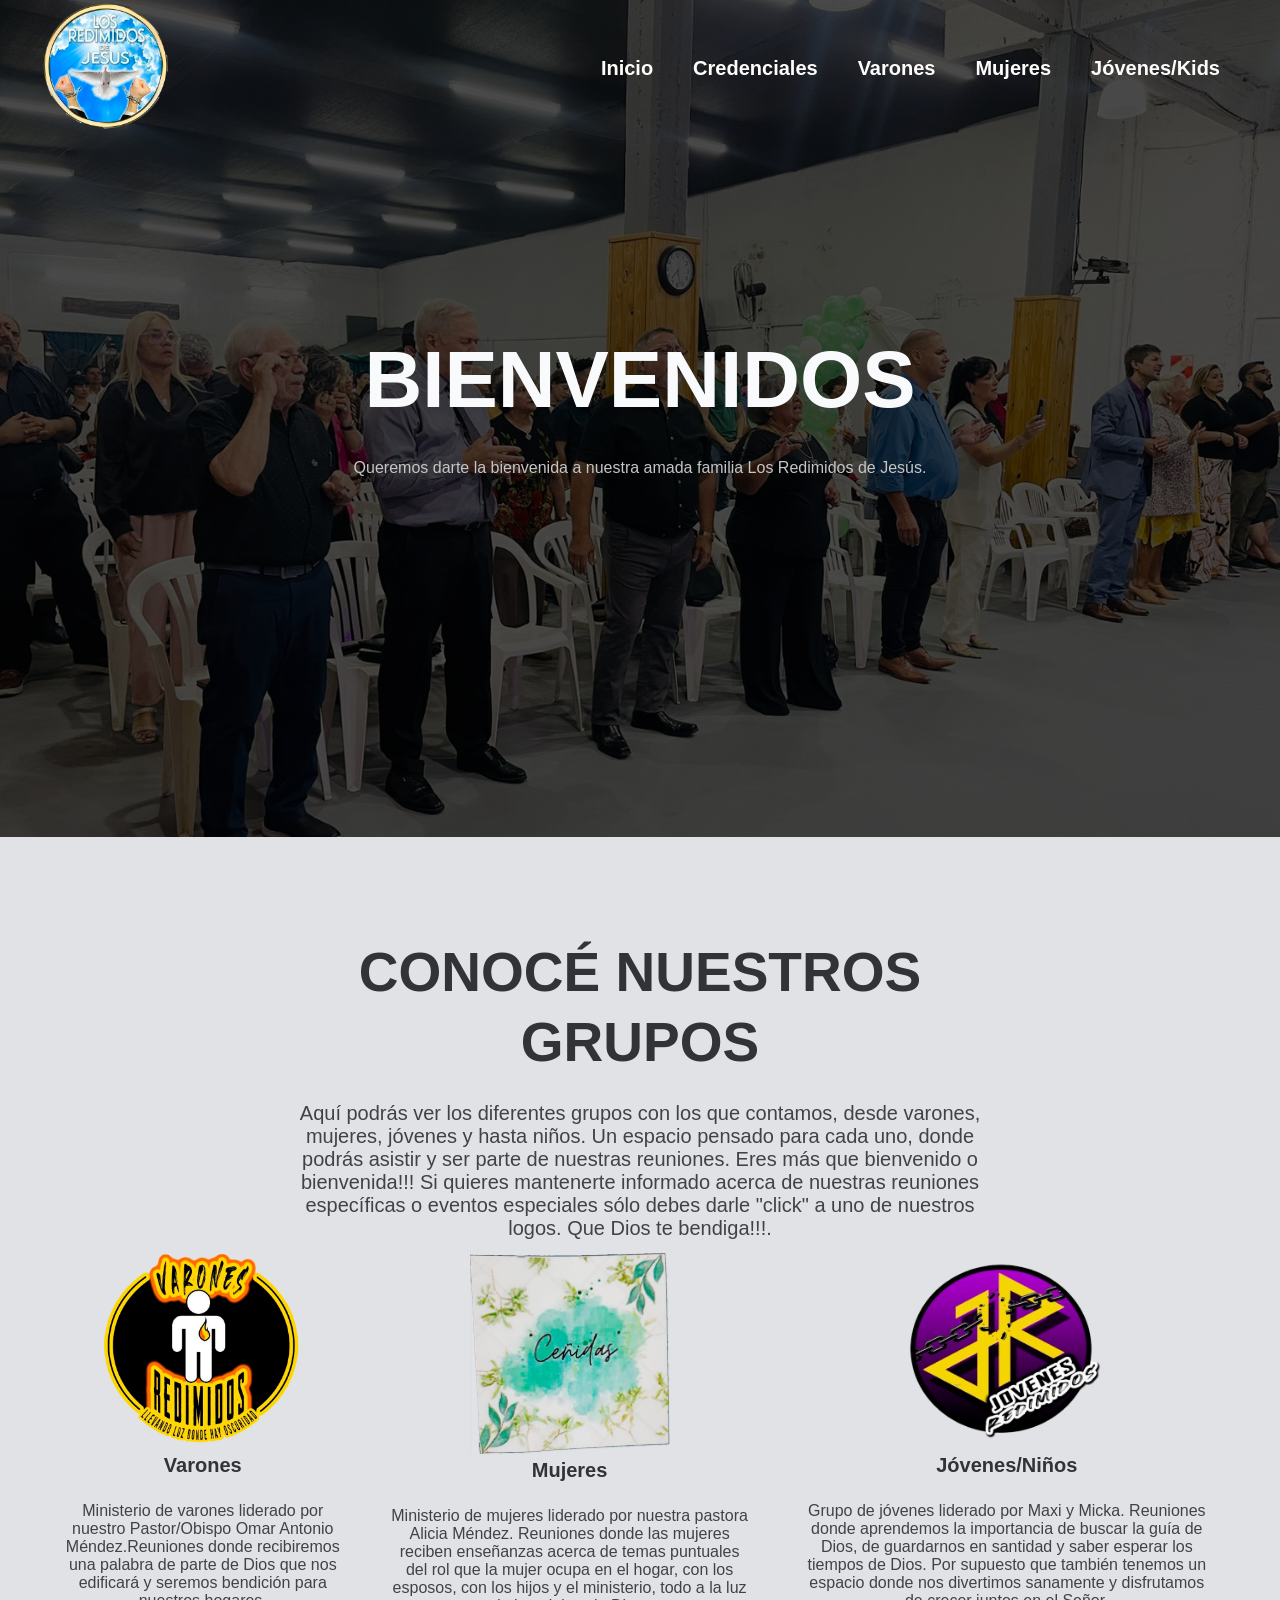
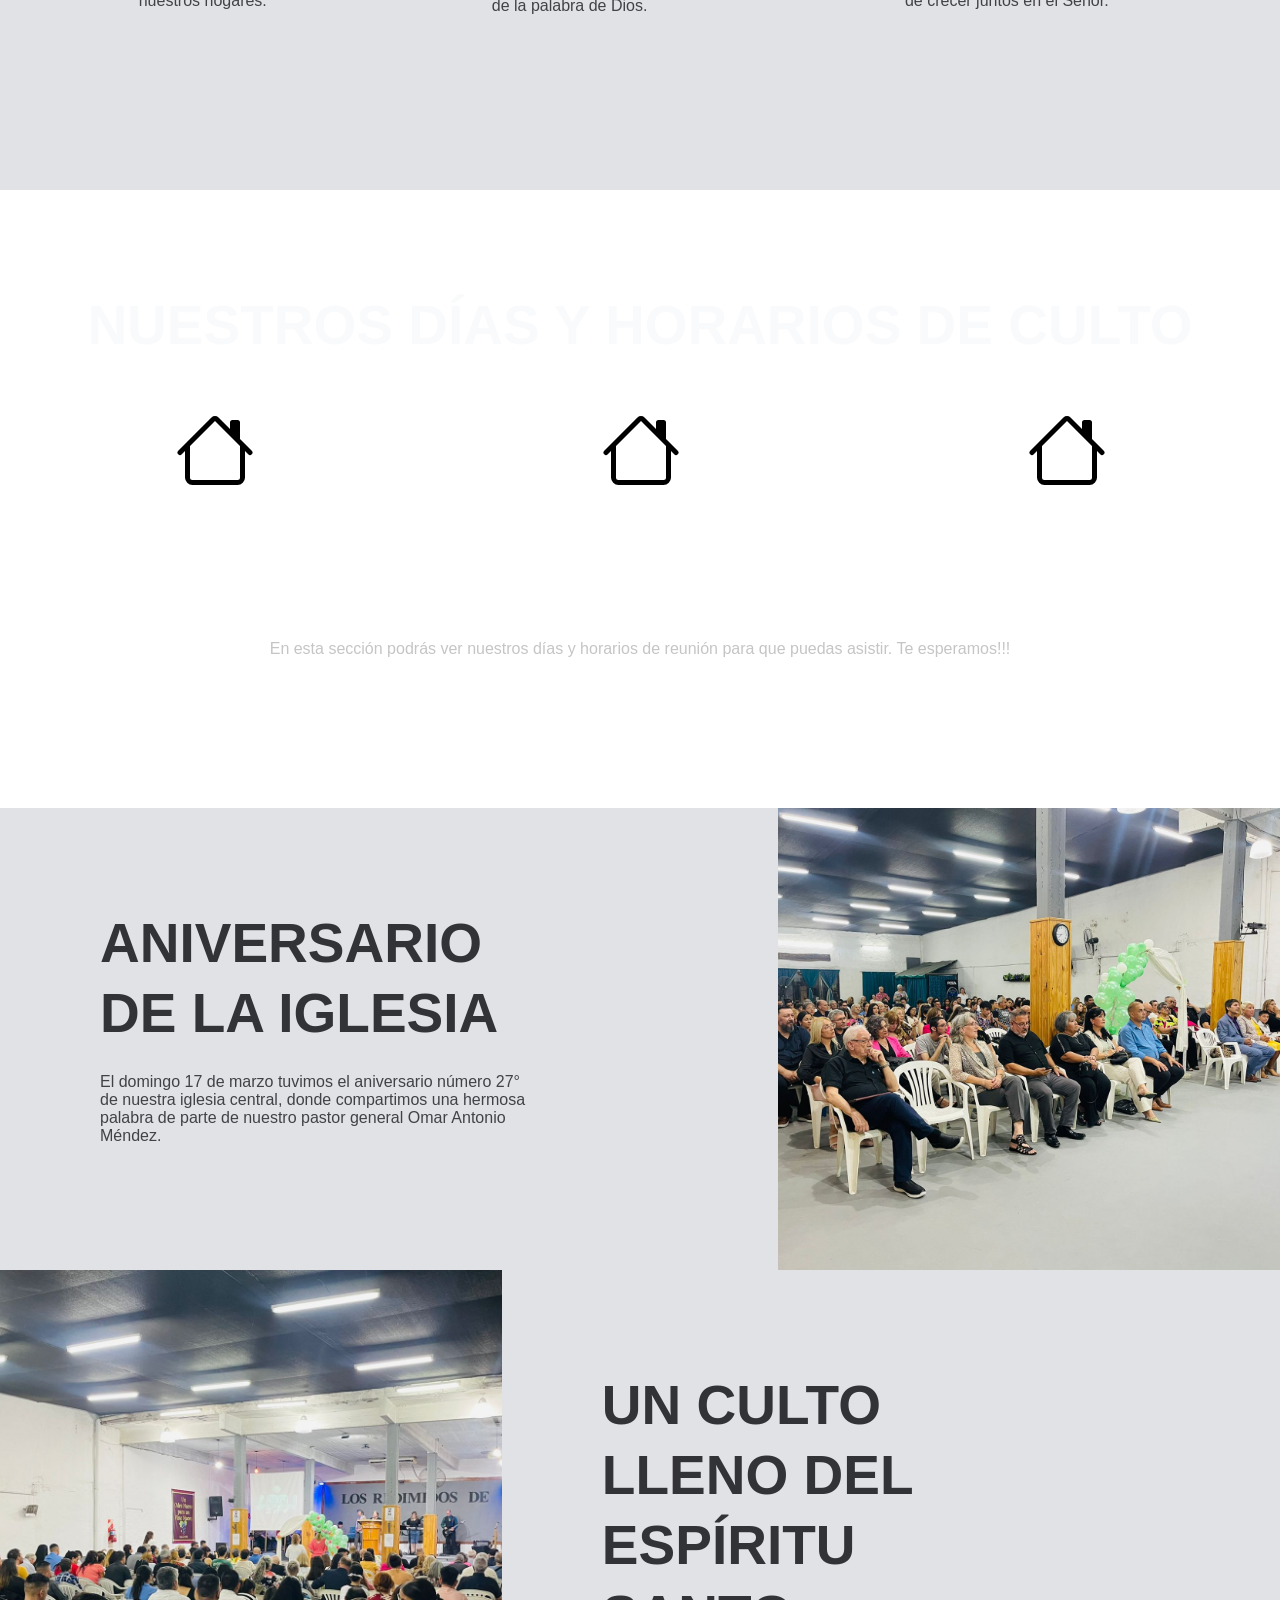
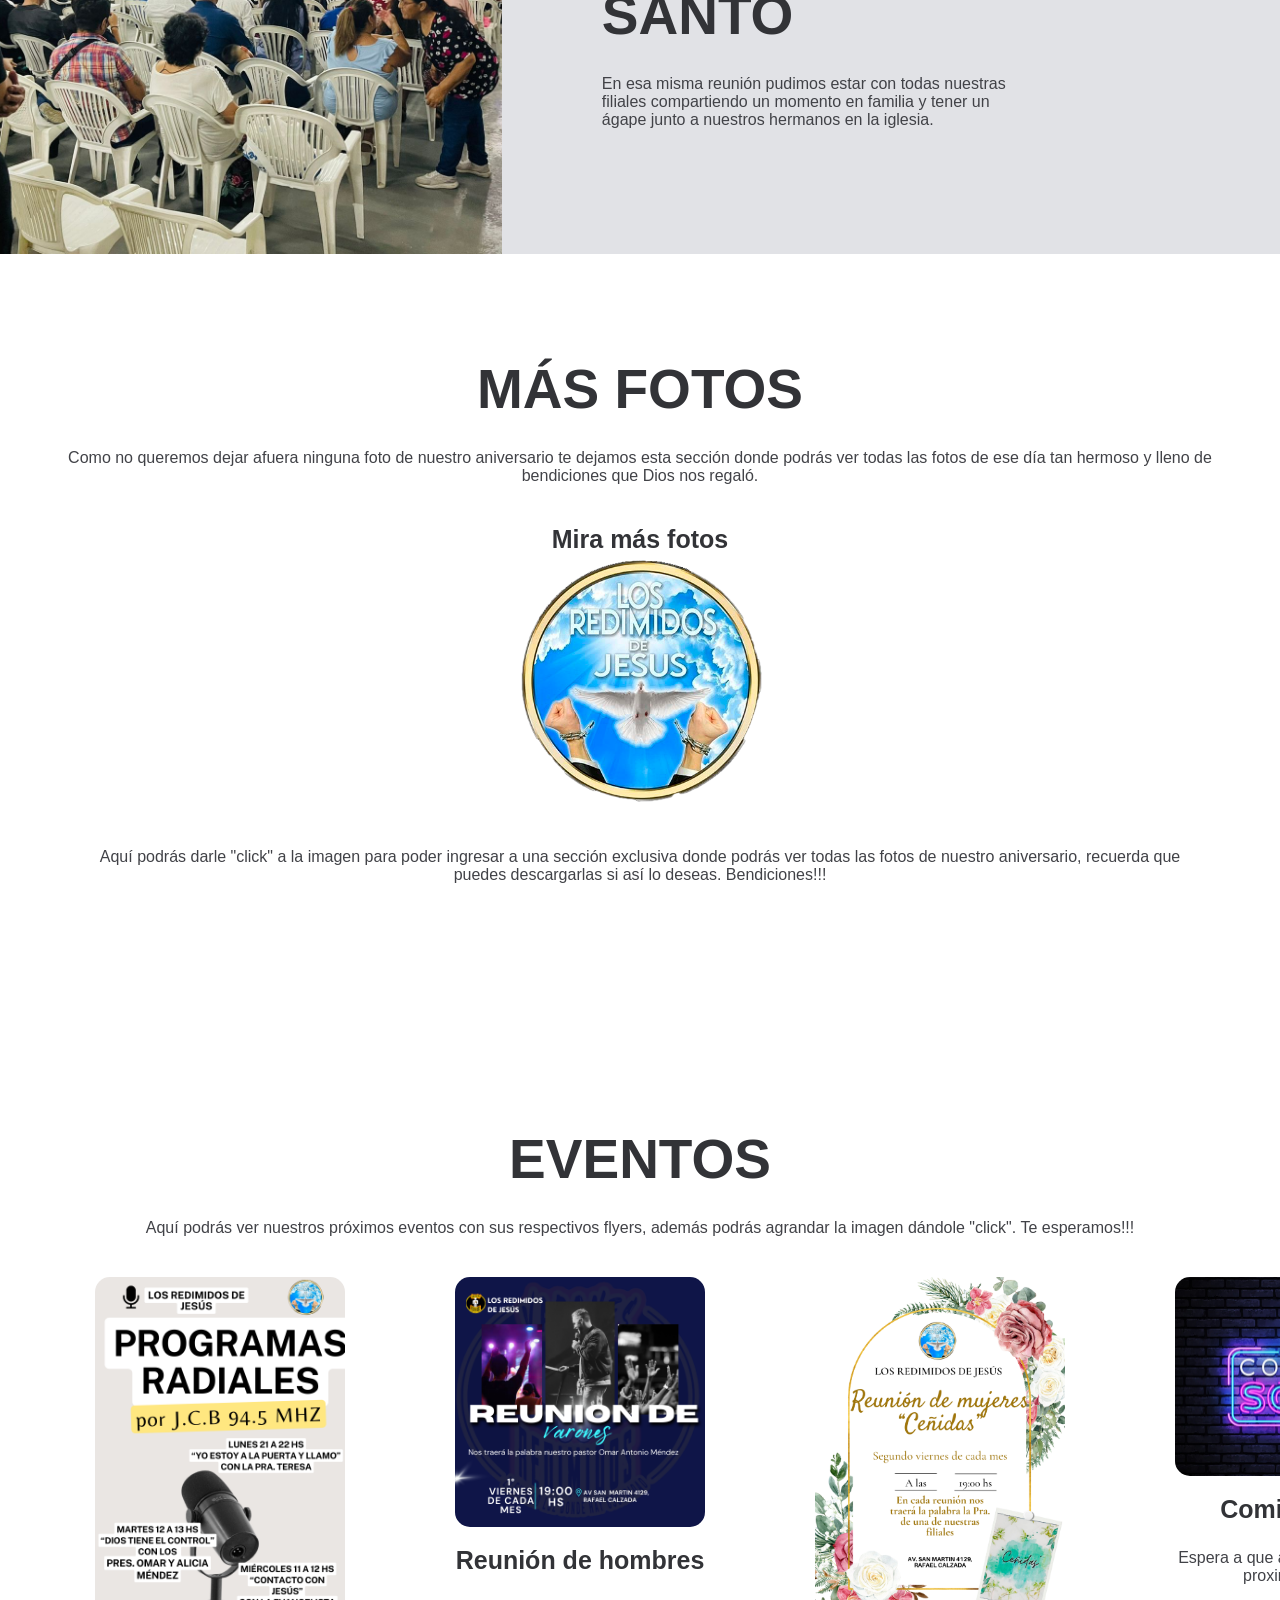
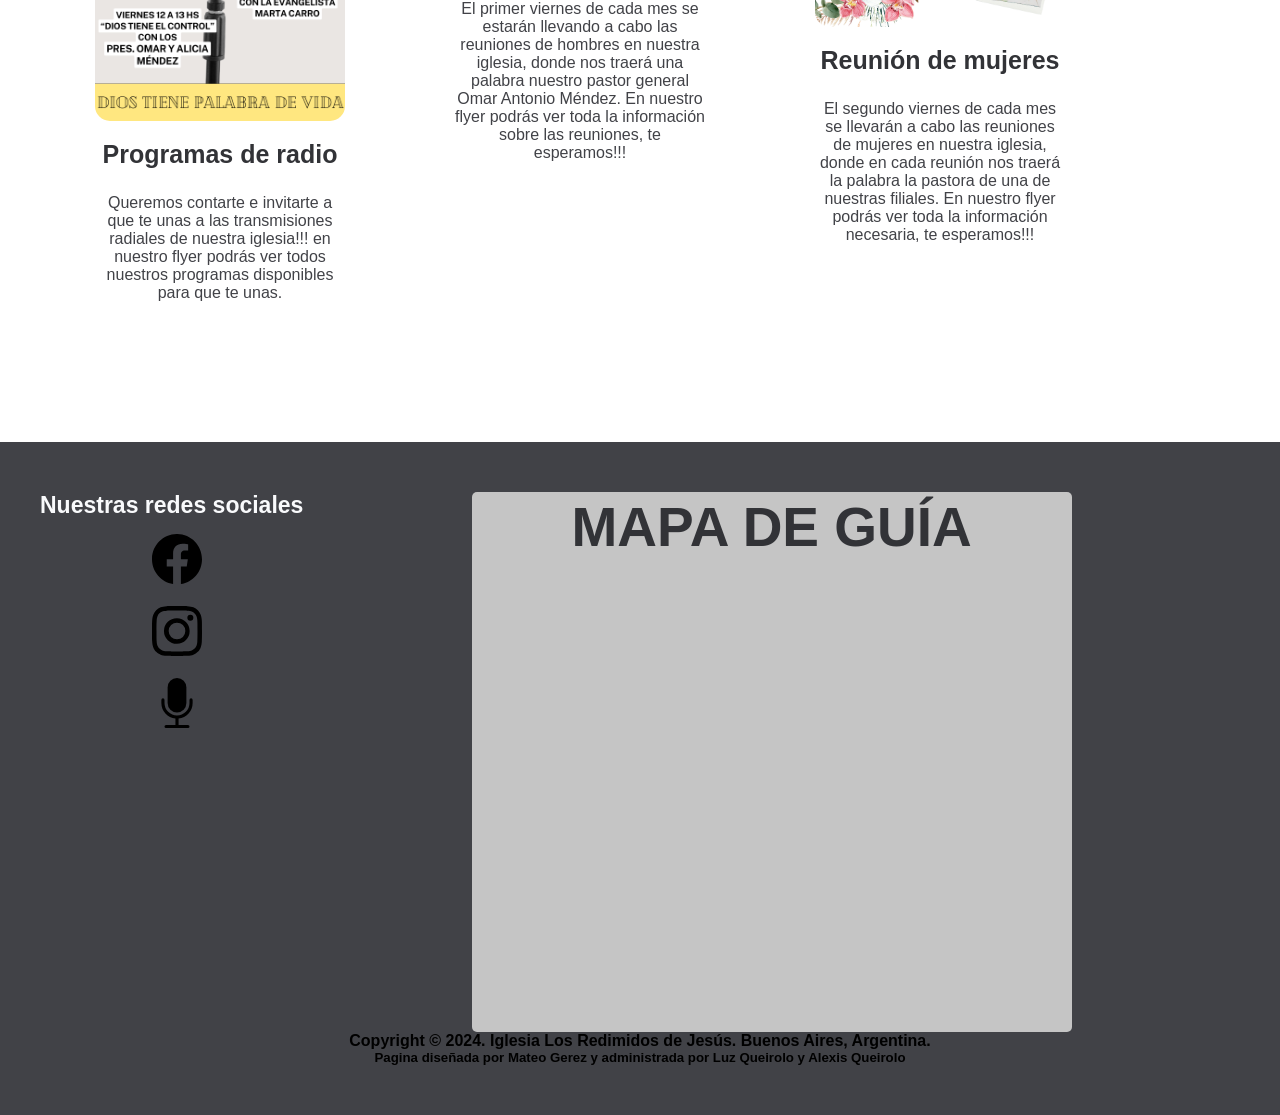
==== commit a87a7165: "eventos quitados" ====
--- a/index.html
+++ b/index.html
@@ -236,14 +236,12 @@
             <div class="blog-1">
                 <div class="gallery">
 
-                    <a href="/eventos/Post Instagram Congreso de Mujeres Iglesia Juvenil Morado (2).png" data-lightbox="models" data-title="imagen1">
-                        <img src="/eventos/Post Instagram Congreso de Mujeres Iglesia Juvenil Morado (2).png" alt=""></a>
-                </div>
-                <h3>Reunión de matrimonios</h3>
-                <p>
-                    El día 30 de marzo tendremos en nuestra iglesia la primera reunión de matrimonios del año. En
-                    nuestro flyer podrás ver el día, horario y ubicación. Te esperamos en esta primera reunión de
-                    matrimonios, no te lo pierdas!!!
+                    <a href="/eventos/coming soon.jpg" data-lightbox="models" data-title="imagen1">
+                        <img src="/eventos/coming soon.jpg" alt=""></a>
+                </div>
+                <h3>Coming soon</h3>
+                <p>
+                    Espera a que anunciemos nuestro proximo evento.
                 </p>
             </div>
             
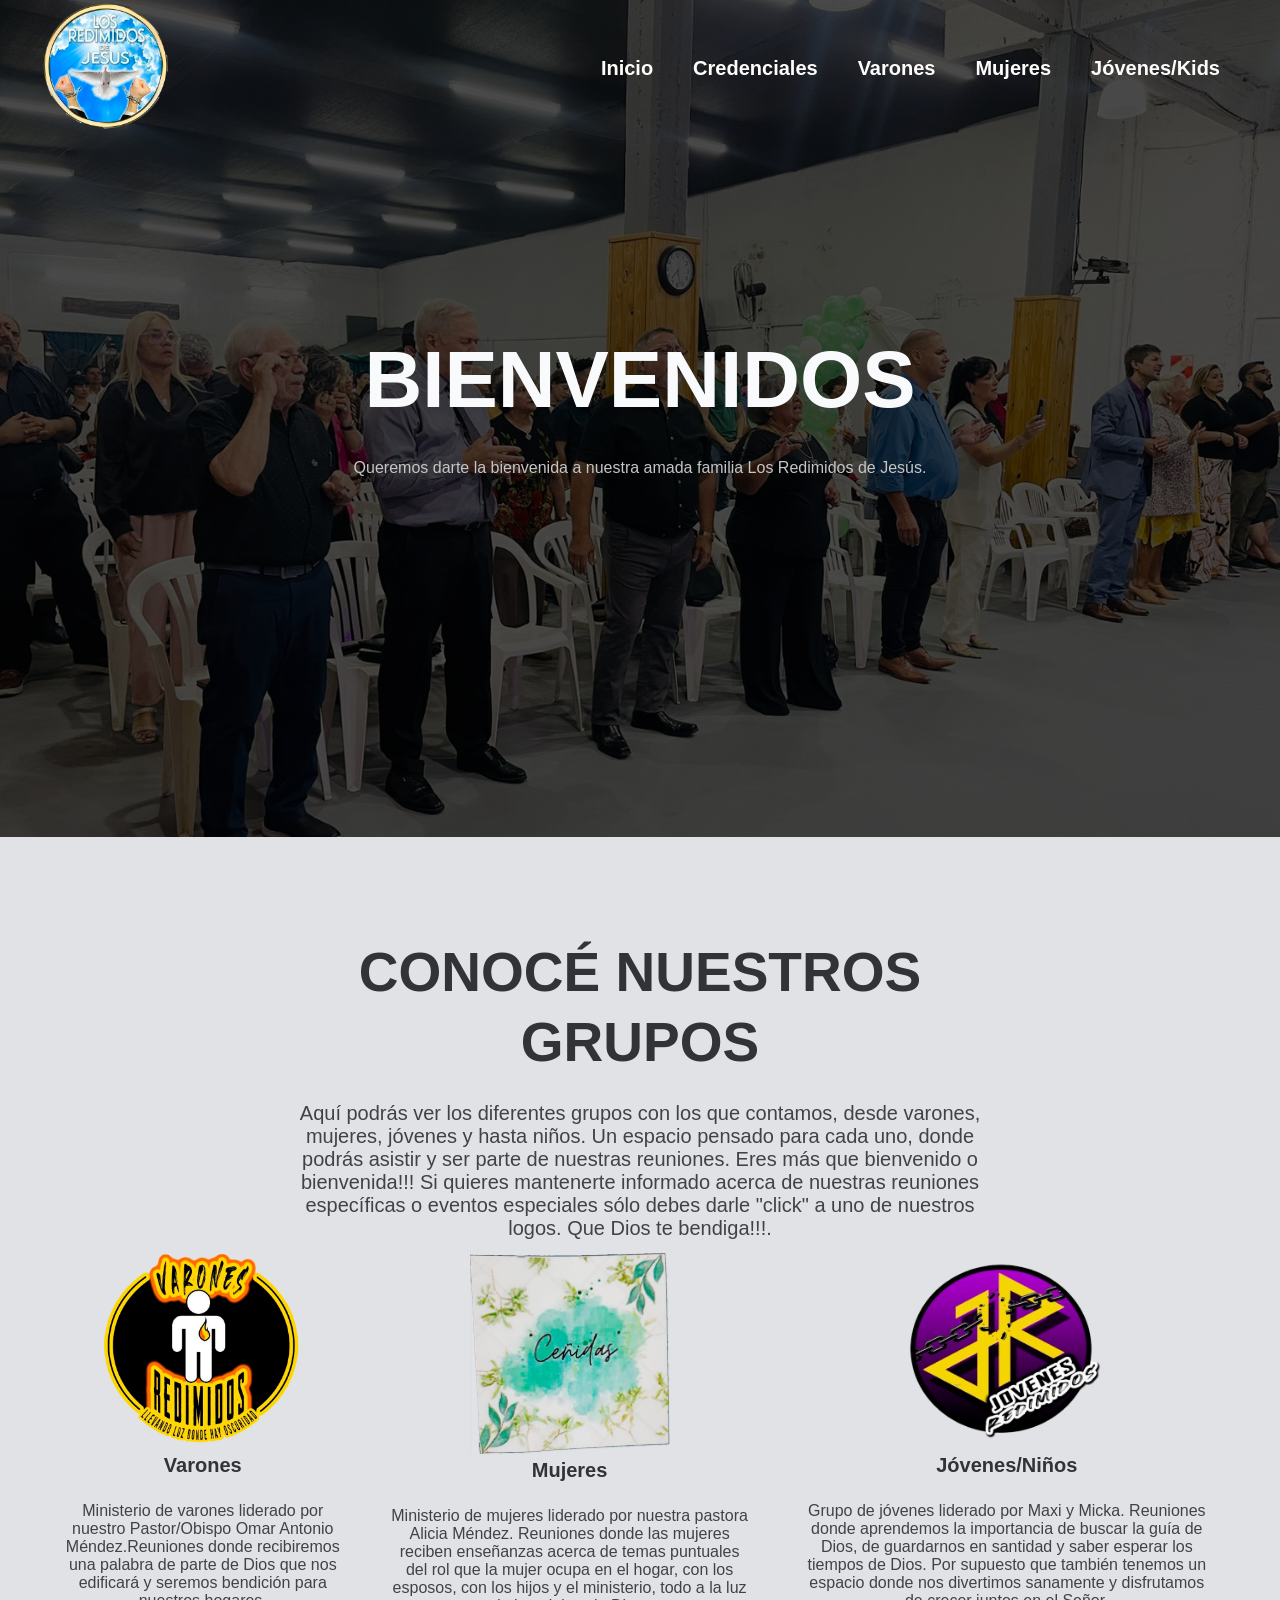
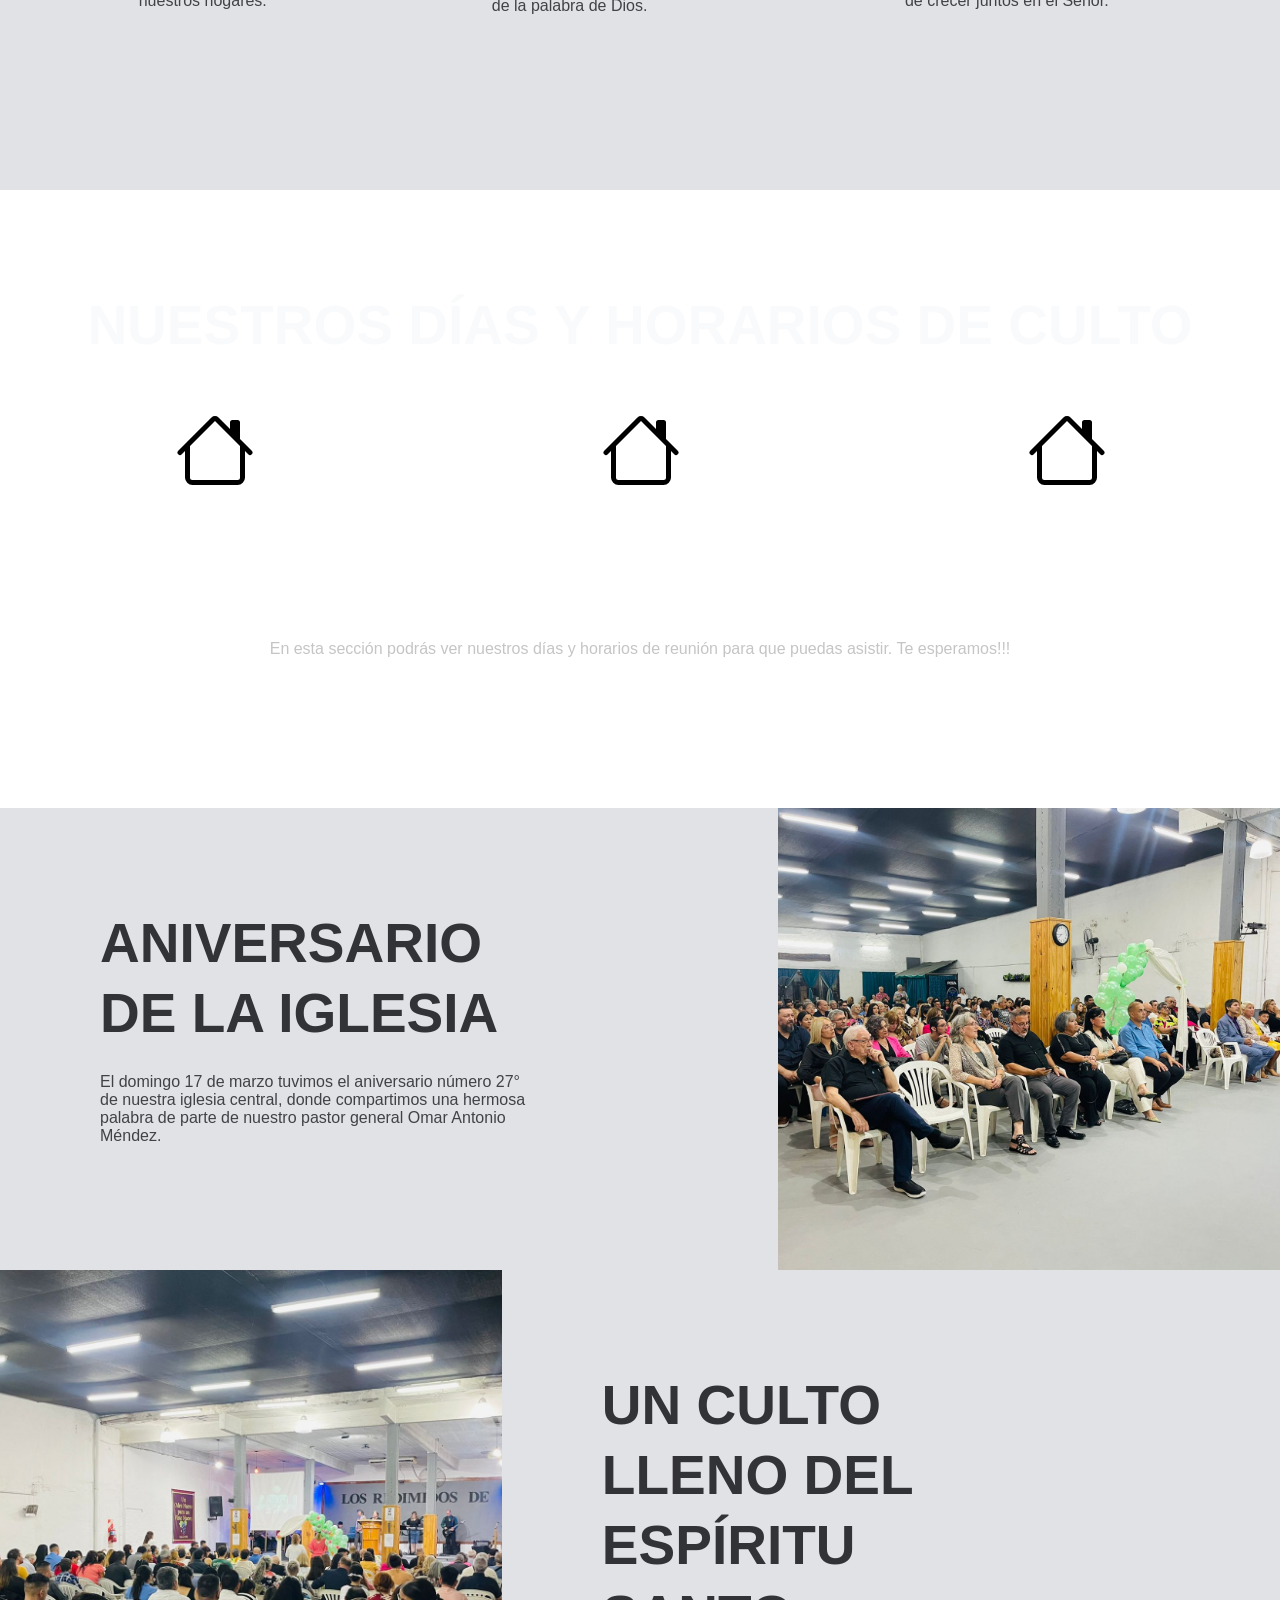
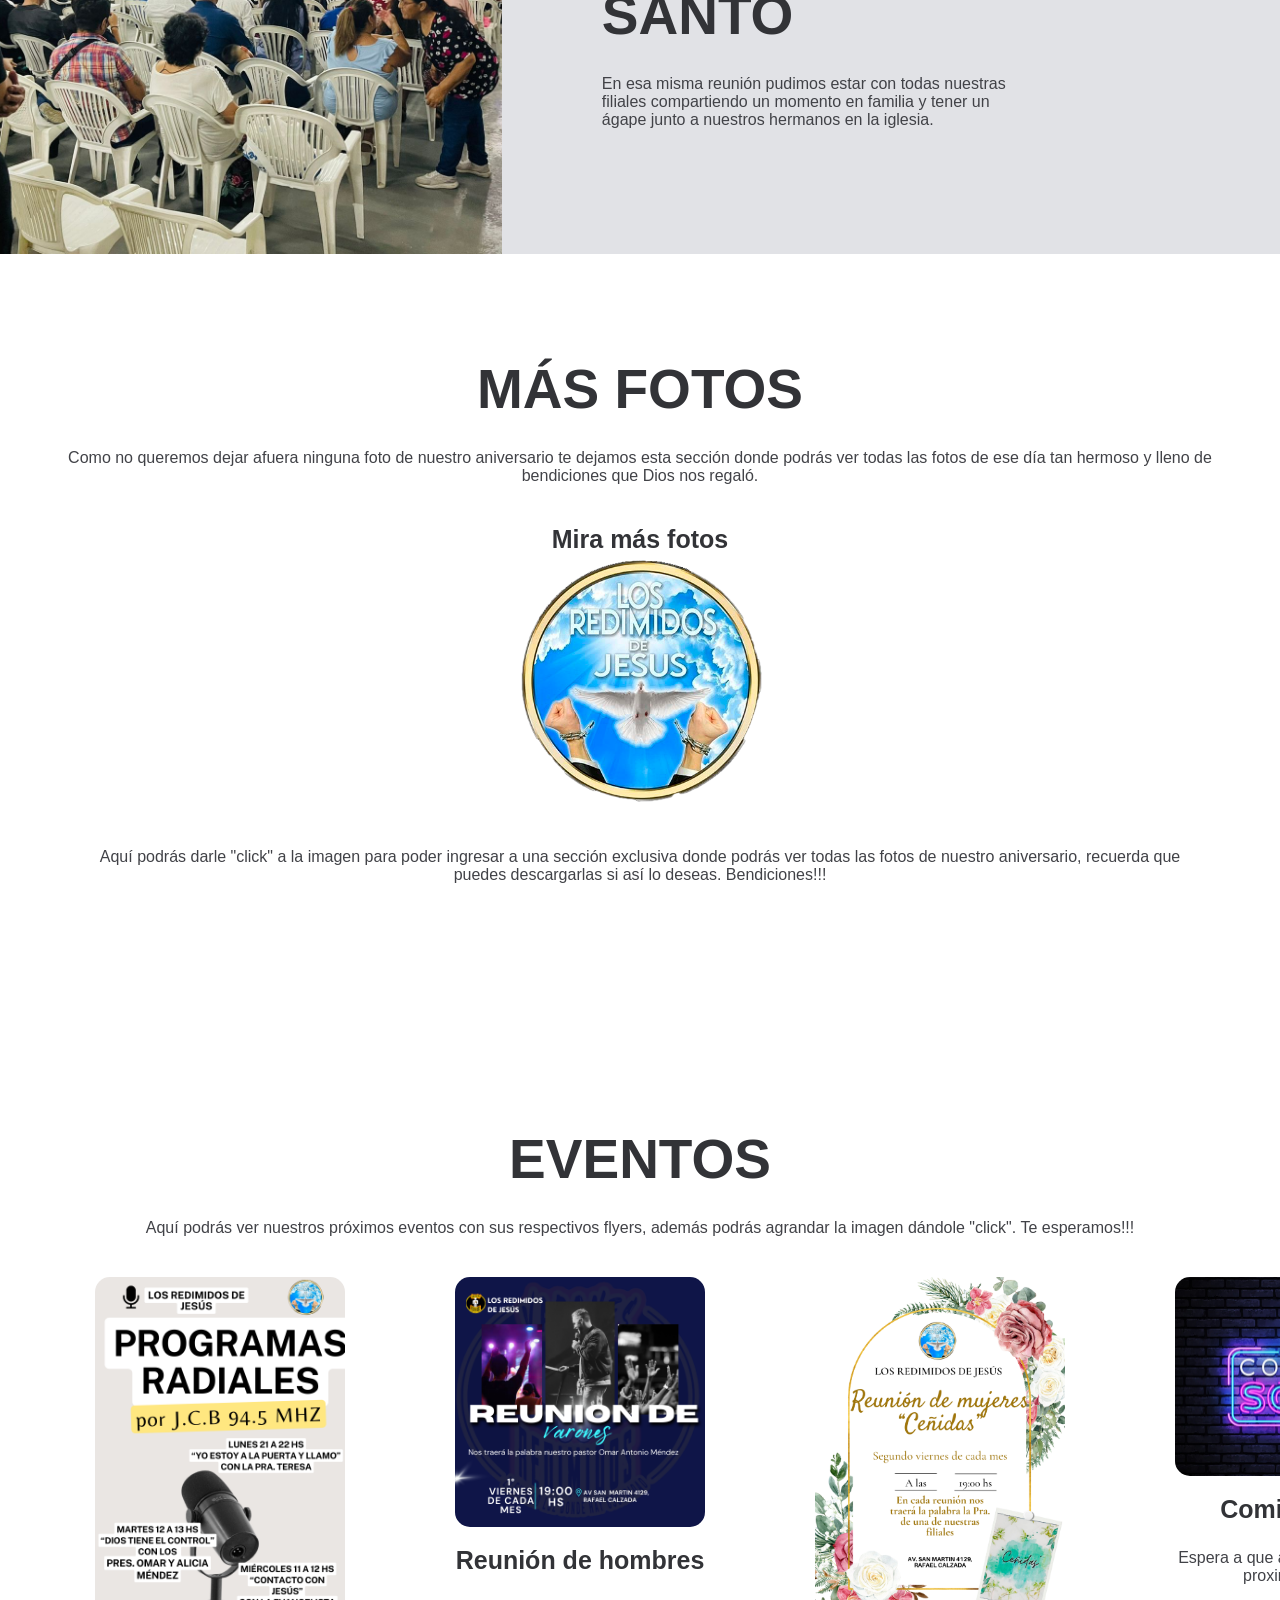
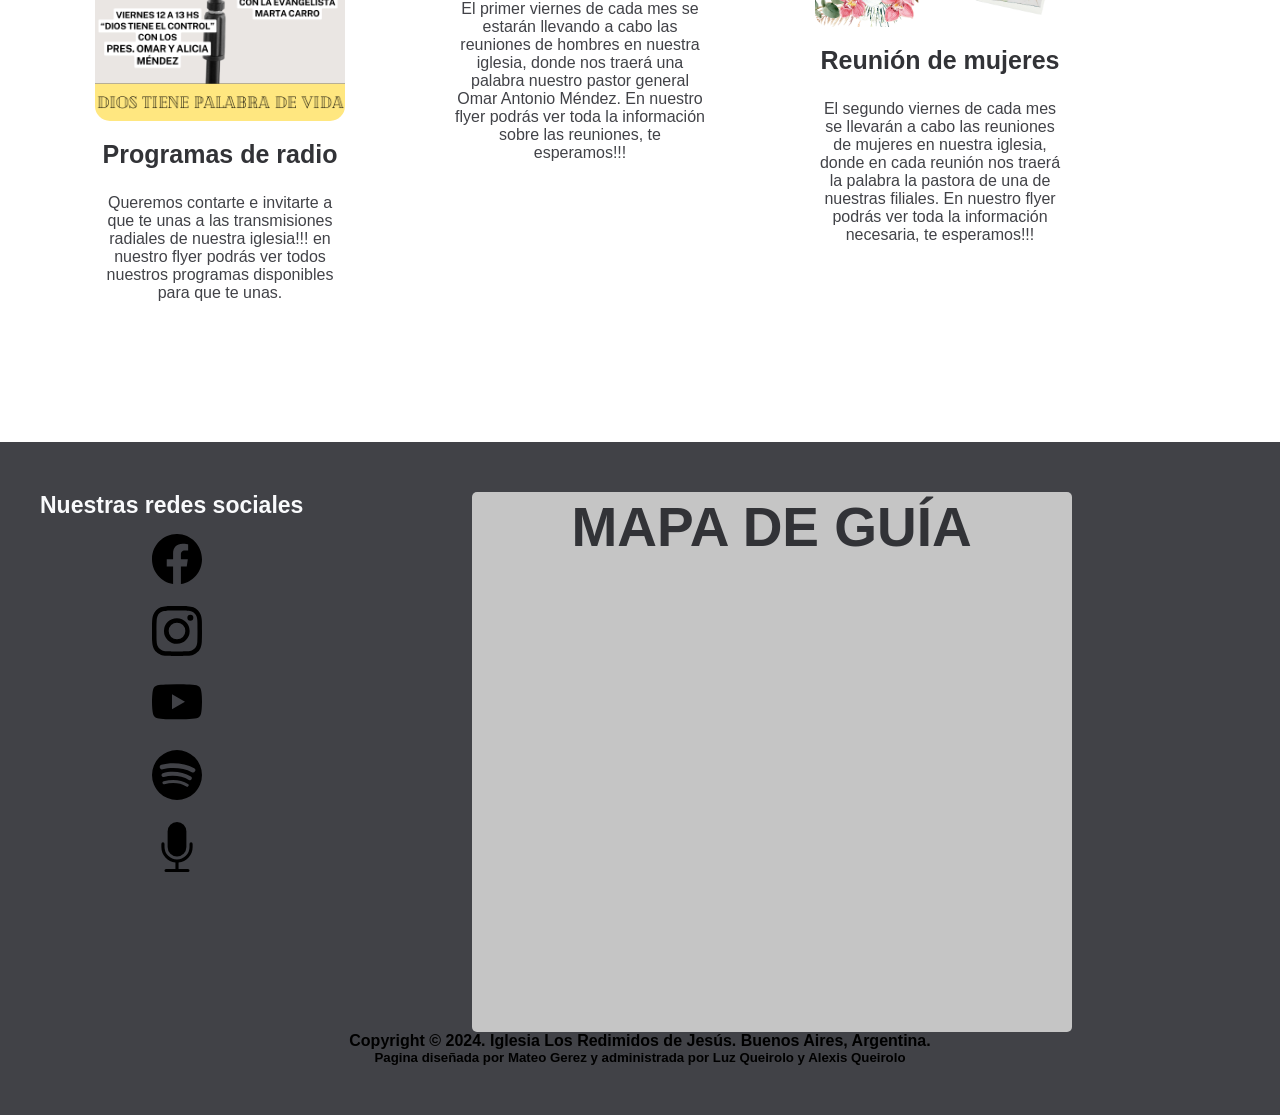
==== commit 3faec3d2: "agregado de redes" ====
--- a/index.html
+++ b/index.html
@@ -260,6 +260,8 @@
                 <ul>
                     <li><a href="https://www.facebook.com/profile.php?id=100064435849688" target="_blank"><img class="redes" src="imagenes/facebook.svg" alt=""></a></li>
                     <li><a href="https://www.instagram.com/losredimidosdejesus.ok/" target="_blank"><img class="redes" src="imagenes/instagram.svg" alt=""></a></li>
+                    <li><a href="https://www.youtube.com/@RedimidosdeJesus" target="_blank"><img class="redes" src="imagenes/youtube.svg" alt=""></a></li>
+                    <li><a href="https://open.spotify.com/show/5qdYlEQInSCRD0JyguBKka?si=13c9a086c55c4015" target="_blank"><img class="redes" src="imagenes/spotify.svg" alt=""></a></li>
                     <li><a href="https://www.facebook.com/profile.php?id=100069093112514" target="_blank"><img class="redes" src="imagenes/radio.svg" alt=""></a></li>
                 </ul>
 
--- a/style.css
+++ b/style.css
@@ -272,7 +272,8 @@
     display: flex;
     align-items: center;
     justify-content: center;
-    padding: 50px 12%;
+    padding: 10px 14%;
+    width: 1600px;
 }
 
 
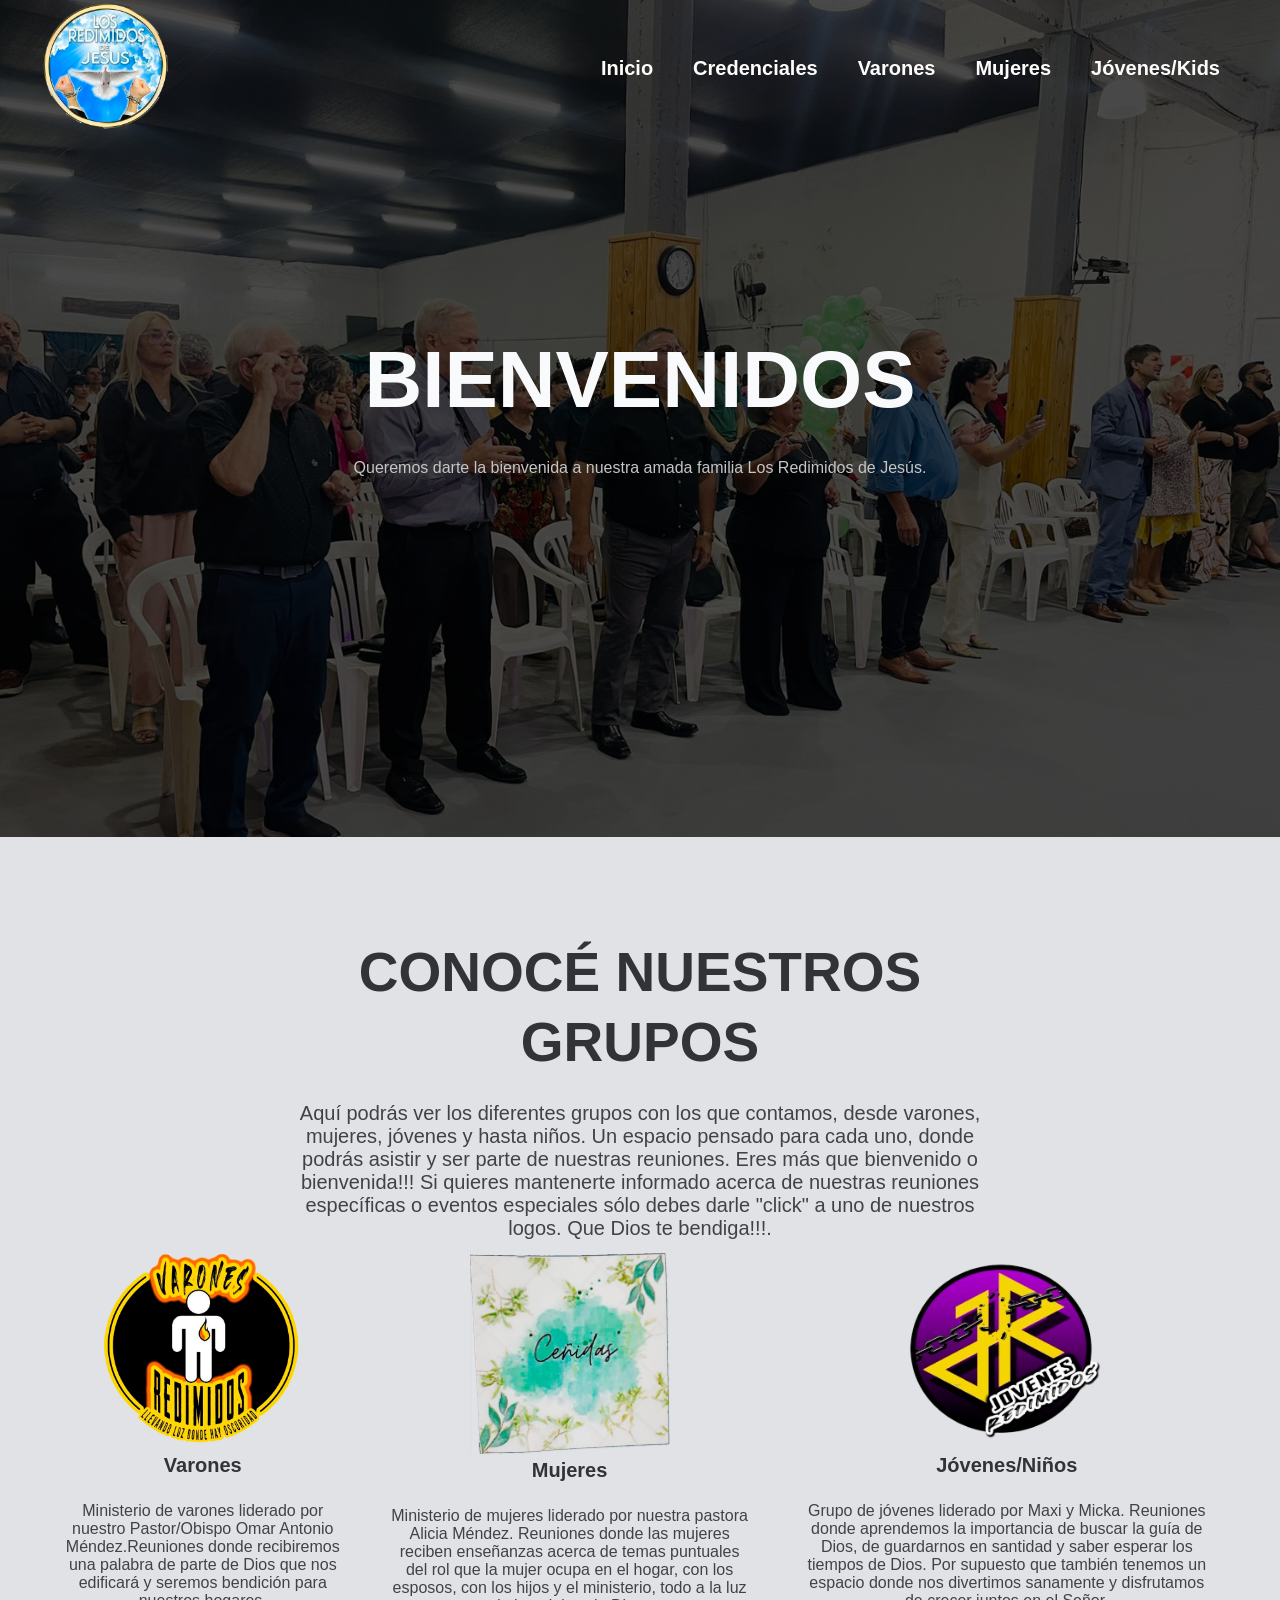
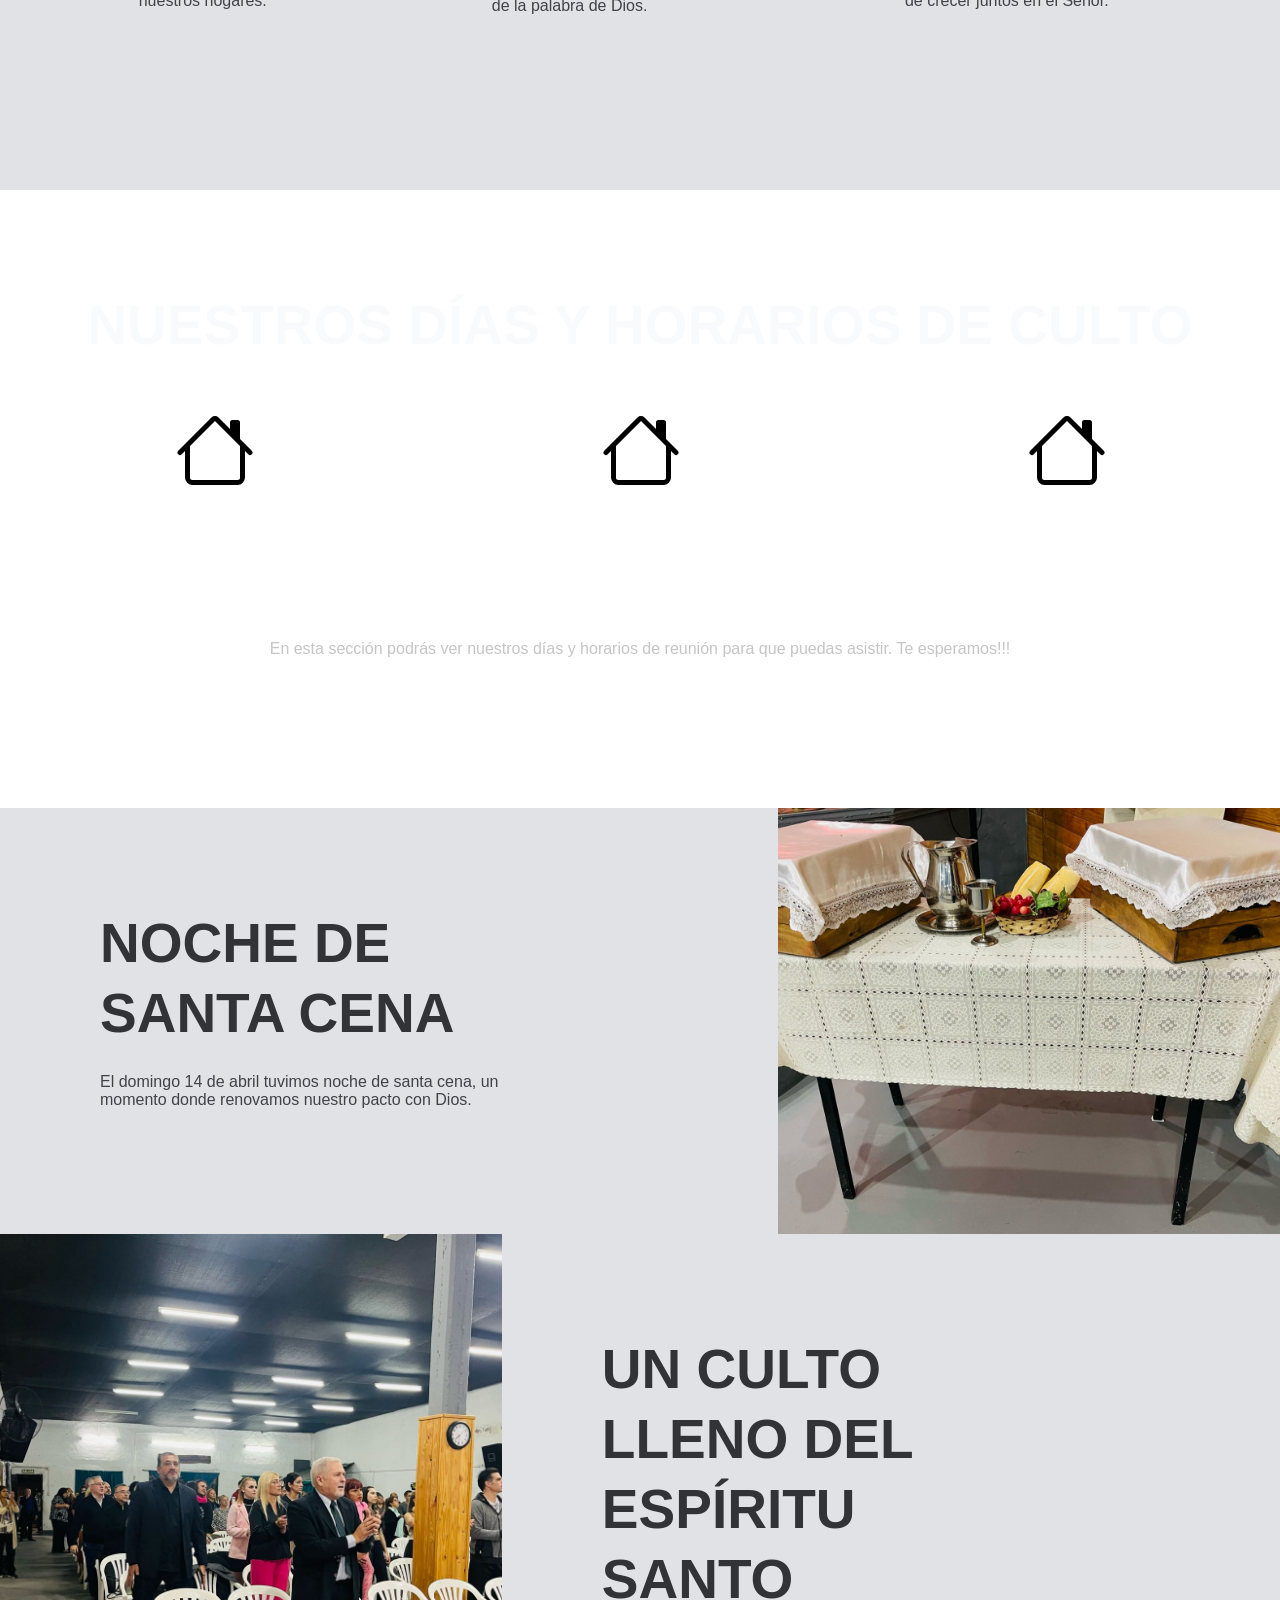
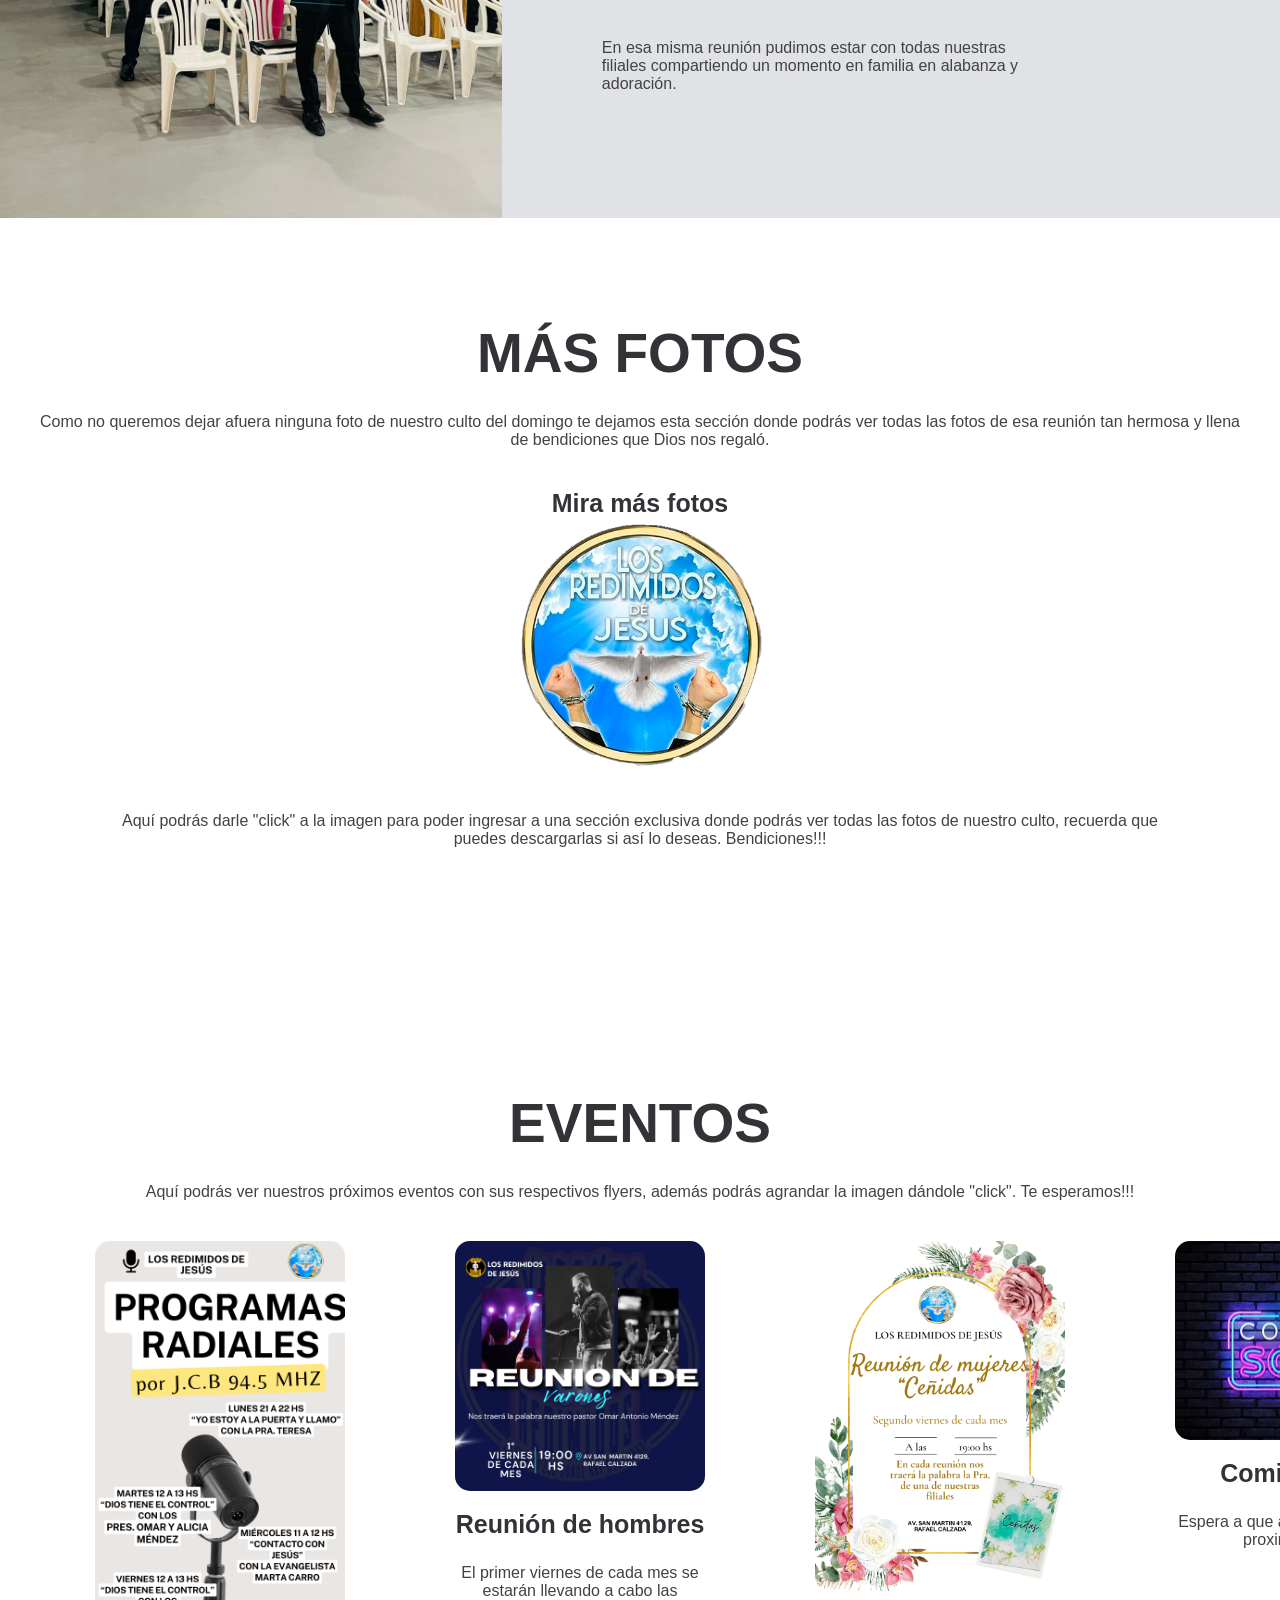
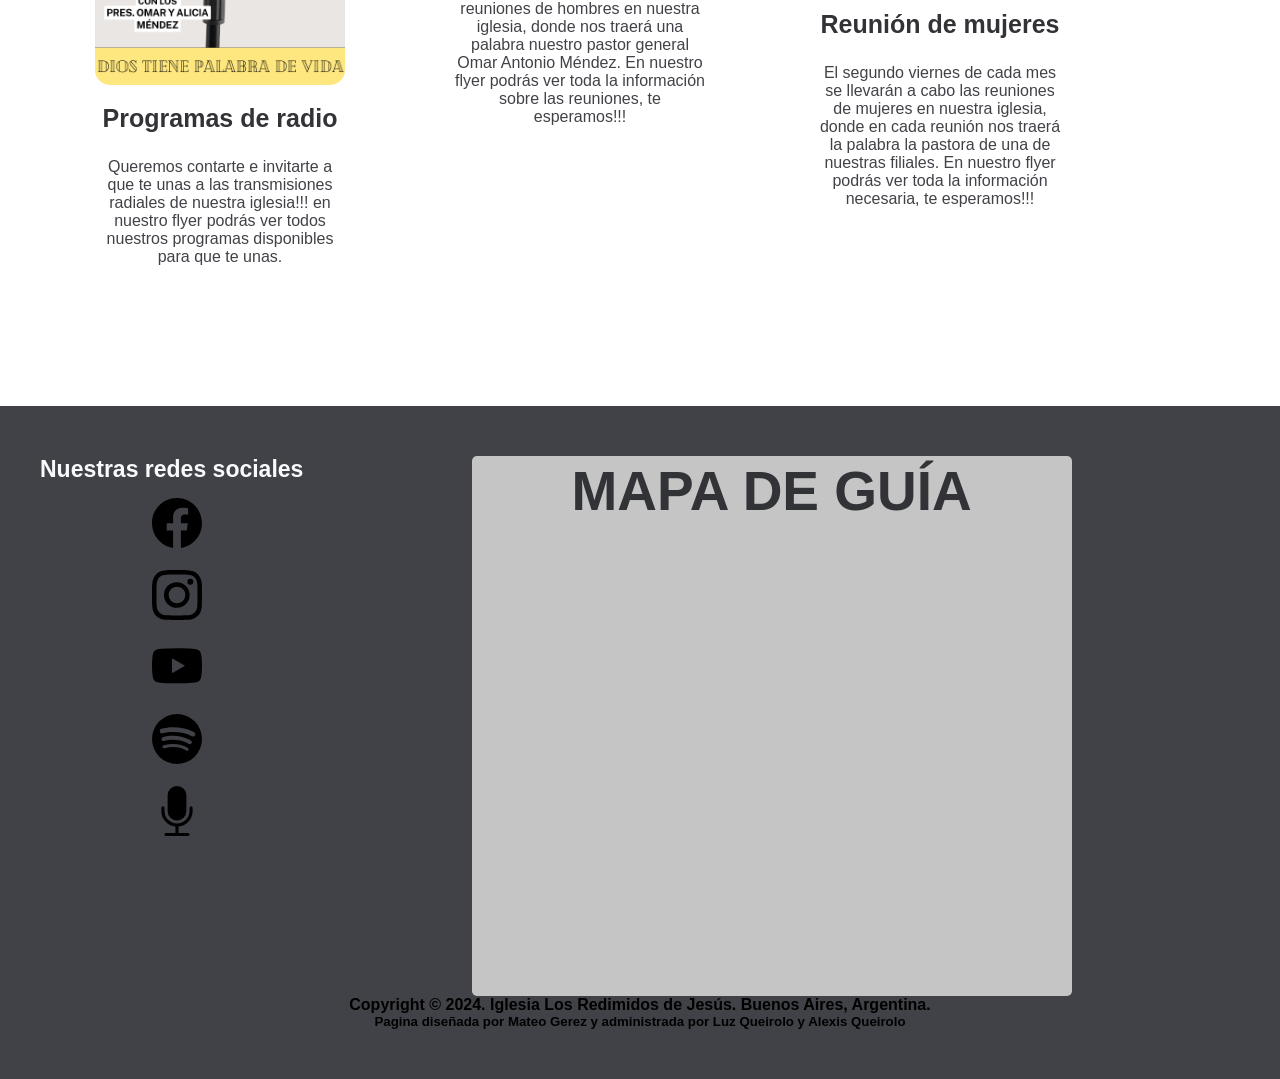
==== commit 2b5c13ab: "santa cena" ====
--- a/index.html
+++ b/index.html
@@ -142,9 +142,9 @@
     <section class="general">
 
         <div class="general-1">
-            <h2>Aniversario de la iglesia</h2>
+            <h2>noche de santa cena</h2>
             <p>
-                El domingo 17 de marzo tuvimos el aniversario número 27° de nuestra iglesia central, donde compartimos una hermosa palabra de parte de nuestro pastor general Omar Antonio Méndez. 
+                El domingo 14 de abril tuvimos noche de santa cena, un momento donde renovamos nuestro pacto con Dios.
 
             </p>
 
@@ -160,7 +160,7 @@
         <div class="general-1">
             <h2 class="segundotitulo">Un culto lleno del espíritu santo</h2>
             <p>
-                En esa misma reunión pudimos estar con todas nuestras filiales compartiendo un momento en familia y tener un ágape junto a nuestros hermanos en la iglesia.  
+                En esa misma reunión pudimos estar con todas nuestras filiales compartiendo un momento en familia en alabanza y adoración.  
             </p>
 
         </div>
@@ -169,7 +169,7 @@
     <section class="blog container">
 
         <h2>Más fotos</h2>
-        <p> Como no queremos dejar afuera ninguna foto de nuestro aniversario te dejamos esta sección donde podrás ver todas las fotos de ese día tan hermoso y lleno de bendiciones que Dios nos regaló.     
+        <p> Como no queremos dejar afuera ninguna foto de nuestro culto del domingo te dejamos esta sección donde podrás ver todas las fotos de esa reunión tan hermosa y llena de bendiciones que Dios nos regaló.     
         </p>
     
         <div class="blog-content">
@@ -179,7 +179,7 @@
                 <a href="/carruseles/aniversario.html"><img src="/logo.png" alt=""></a>
                 <p>
                     Aquí podrás darle "click" a la imagen para poder ingresar a una sección exclusiva donde podrás ver todas
-                    las fotos de nuestro aniversario, recuerda que puedes descargarlas si así lo deseas.
+                    las fotos de nuestro culto, recuerda que puedes descargarlas si así lo deseas.
                     Bendiciones!!!
                 </p>
             </div>
--- a/style.css
+++ b/style.css
@@ -87,7 +87,7 @@
     background-image: linear-gradient(
         rgba(0,0,0,0.7),
         rgba(0,0,0,0.7)),
-        url("/imagenes/portadamujeres.jpg");
+        url("/imagenes/reuniondemujeres/reunionmujeres11.jpeg");
         background-position: center bottom;
         background-repeat: no-repeat;
         background-size: cover;
@@ -416,7 +416,7 @@
 imagenes seccion mujeres
 */
 .general-2 {
-    background-image: url("/imagenes/aniversario1.jpeg");
+    background-image: url("/imagenes/cultos/culto1.jpeg");
     background-position: center center;
     background-repeat: no-repeat;
     background-size: cover;
@@ -428,7 +428,7 @@
 imagenes de mujeres
 */
 .general-mujeres2 {
-    background-image: url("/imagenes/retiromujeres/retiromujeres1.jpg");
+    background-image: url("/imagenes/reuniondemujeres/reunionmujeres11.jpeg");
     background-position: center center;
     background-repeat: no-repeat;
     background-size: cover;
@@ -439,7 +439,7 @@
 imagenes de mujeres
 */
 .general-mujeres4 {
-    background-image: url("/imagenes/retiromujeres/retiromujeres2.jpg");
+    background-image: url("/imagenes/reuniondemujeres/reunionmujeres1.jpeg");
     background-position: center center;
     background-repeat: no-repeat;
     background-size: cover;
@@ -451,7 +451,7 @@
 imagenes de mujeres
 */
 .general-mujeres6 {
-    background-image: url("/imagenes/retiromujeres/retiromujeres3.jpg");
+    background-image: url("/imagenes/reuniondemujeres/reunionmujeres2.jpeg");
     background-position: center center;
     background-repeat: no-repeat;
     background-size: cover;
@@ -471,7 +471,7 @@
 imagenes de mujeres
 */
 .general-mujeres3 {
-    background-image: url("/imagenes/retiromujeres/retiromujeres4.jpg");
+    background-image: url("/imagenes/reuniondemujeres/reunionmujeres3.jpeg");
     background-position: center center;
     background-repeat: no-repeat;
     background-size: cover;
@@ -482,7 +482,7 @@
 imagenes de mujeres
 */
 .general-mujeres5 {
-    background-image: url("/imagenes/retiromujeres/retiromujeres5.jpg");
+    background-image: url("/imagenes/reuniondemujeres/reunionmujeres5.jpeg");
     background-position: center center;
     background-repeat: no-repeat;
     background-size: cover;
@@ -494,7 +494,7 @@
 imagenes de mujeres
 */
 .general-mujeres7 {
-    background-image: url("/imagenes/retiromujeres/retiromujeres6.jpg");
+    background-image: url("/imagenes/reuniondemujeres/reunionmujeres7.jpeg");
     background-position: center center;
     background-repeat: no-repeat;
     background-size: cover;
@@ -538,7 +538,7 @@
 }
 
 .general-3 {
-    background-image: url("/imagenes/aniversario2.jpeg");
+    background-image: url("/imagenes/cultos/culto2.jpeg");
     background-position: center center;
     background-repeat: no-repeat;
     background-size: cover;
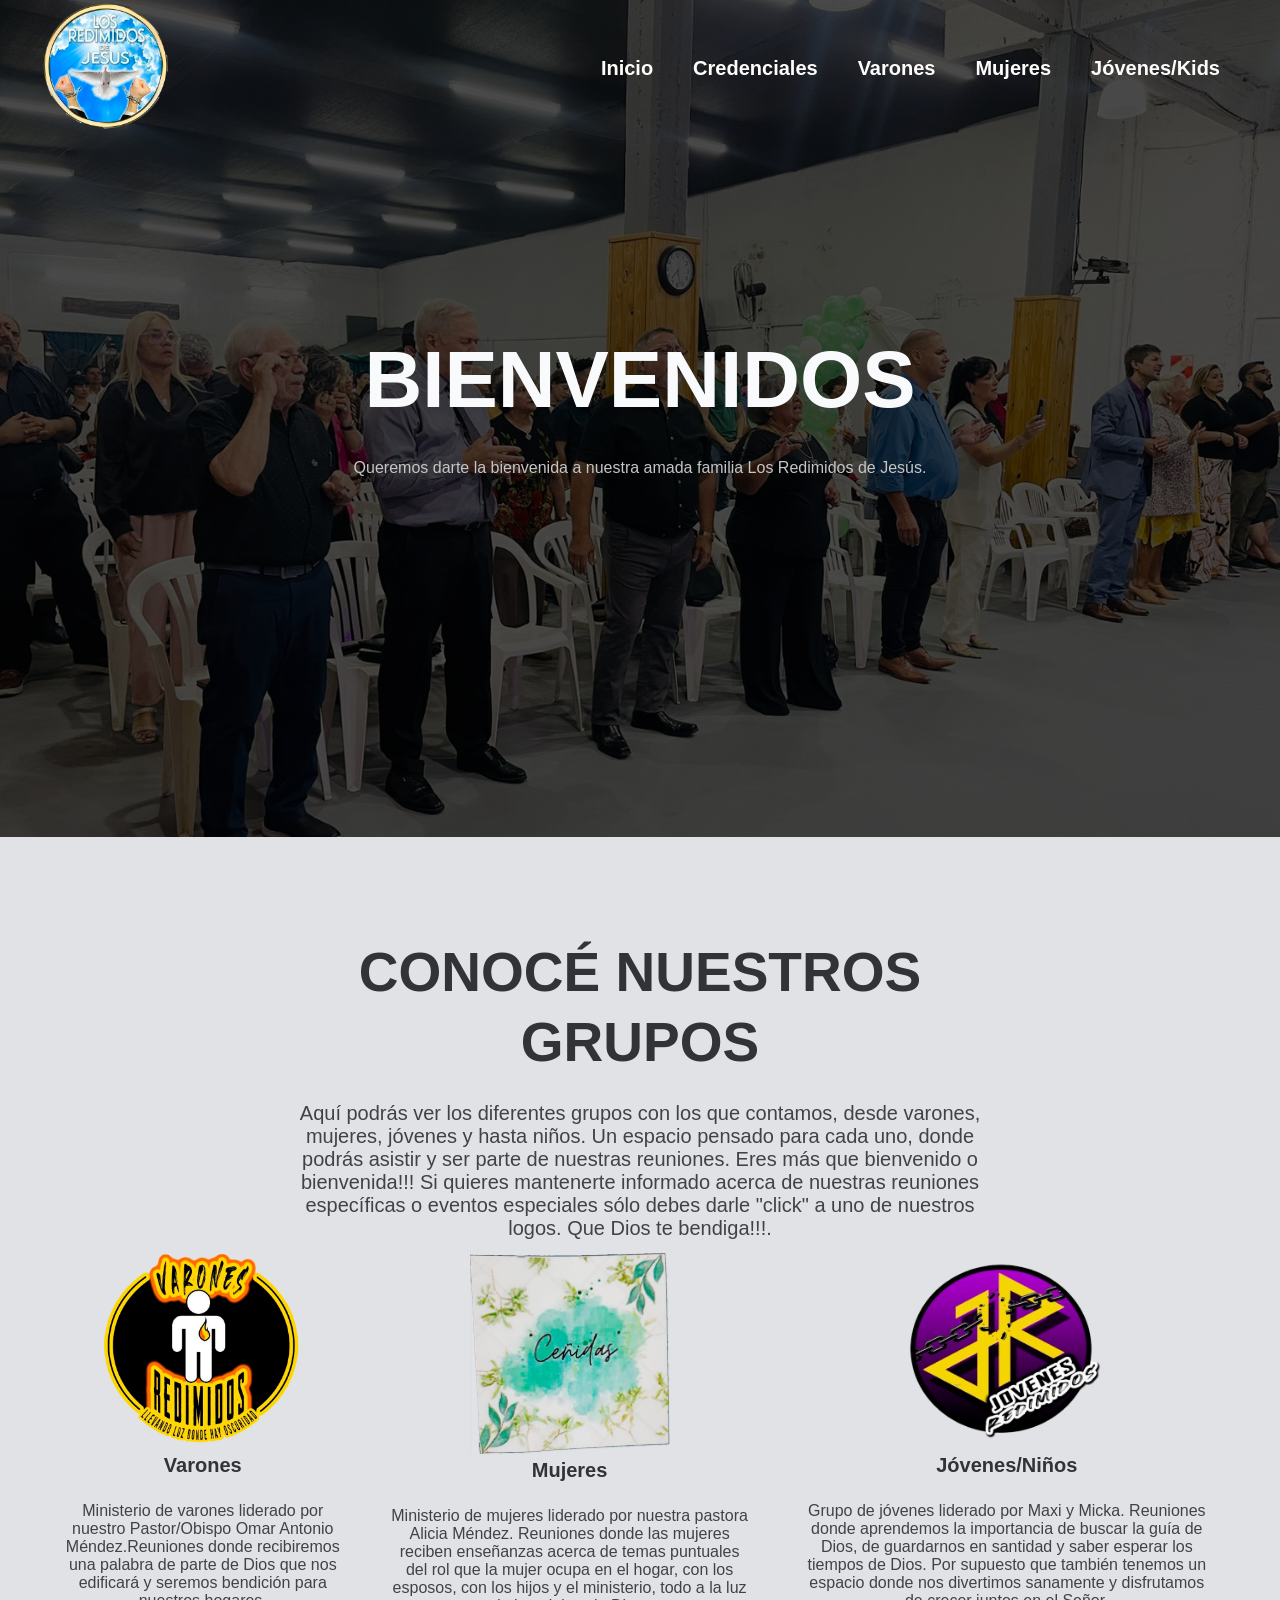
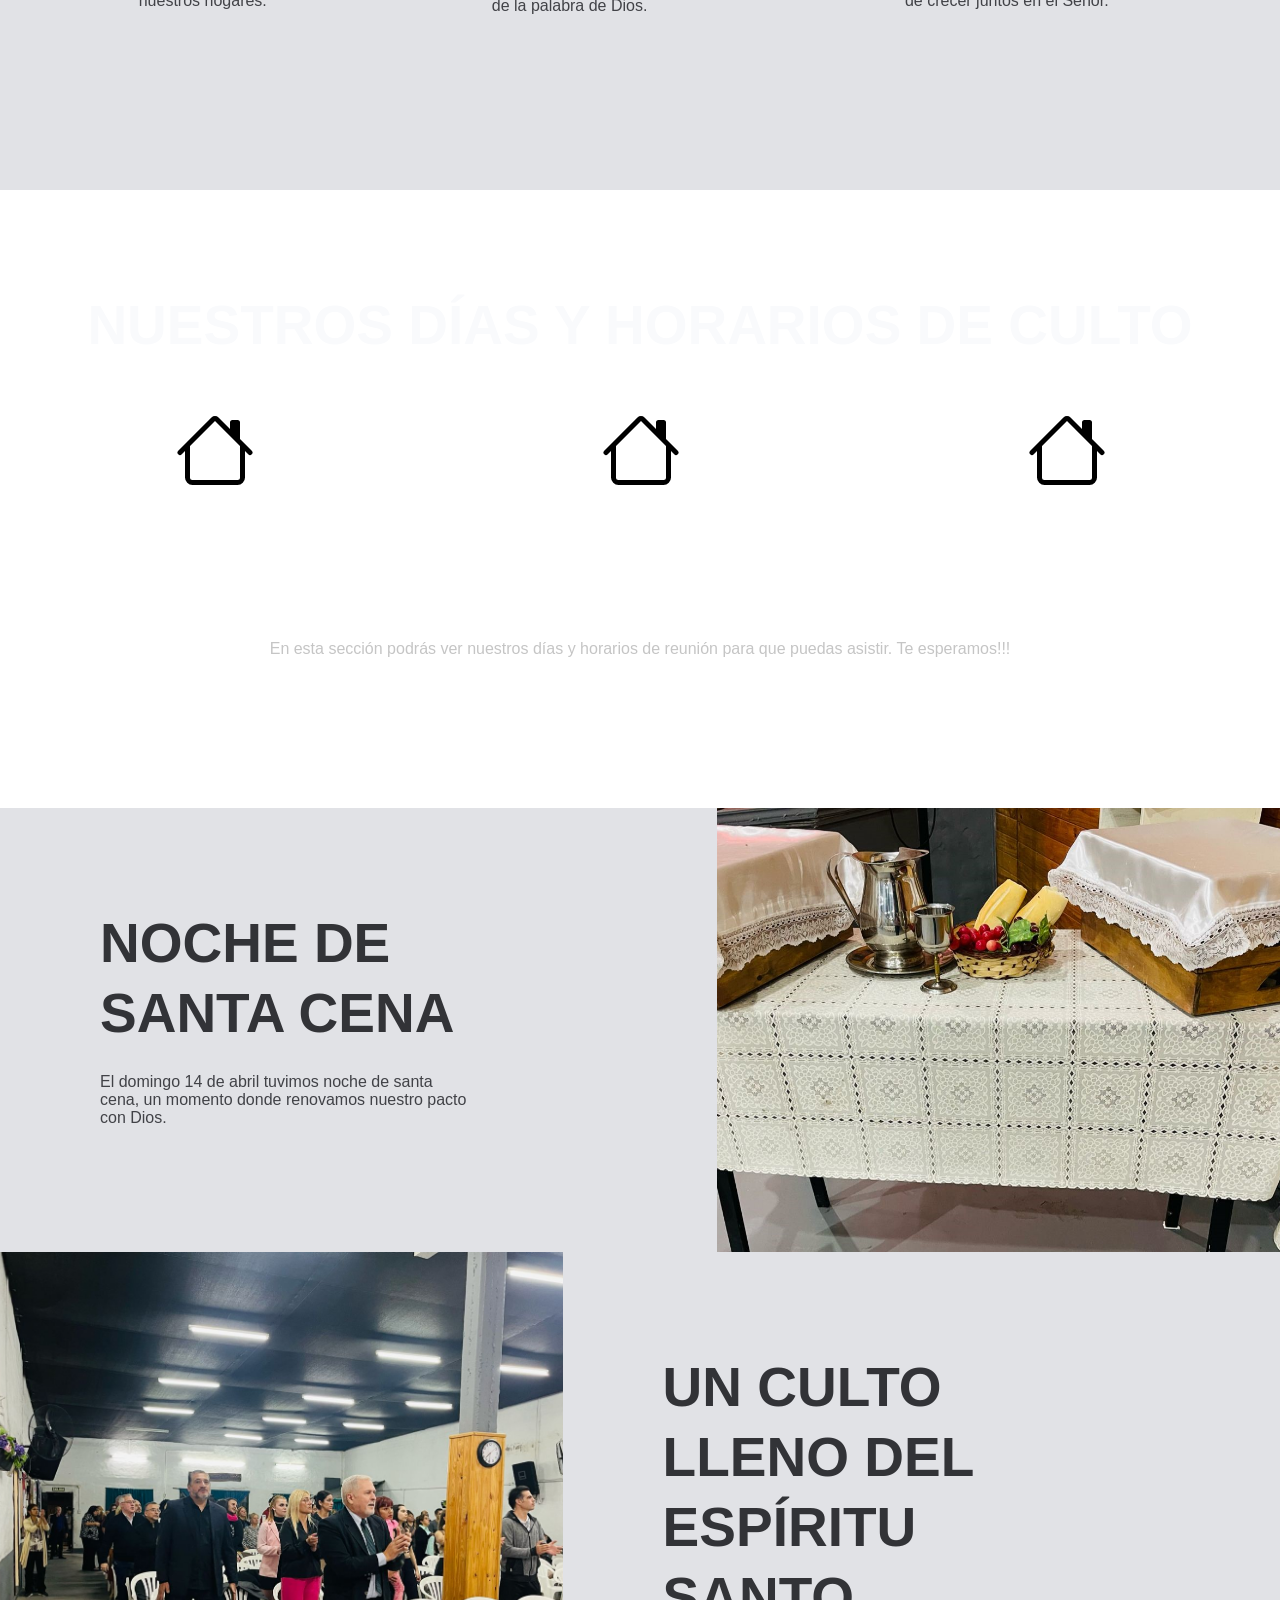
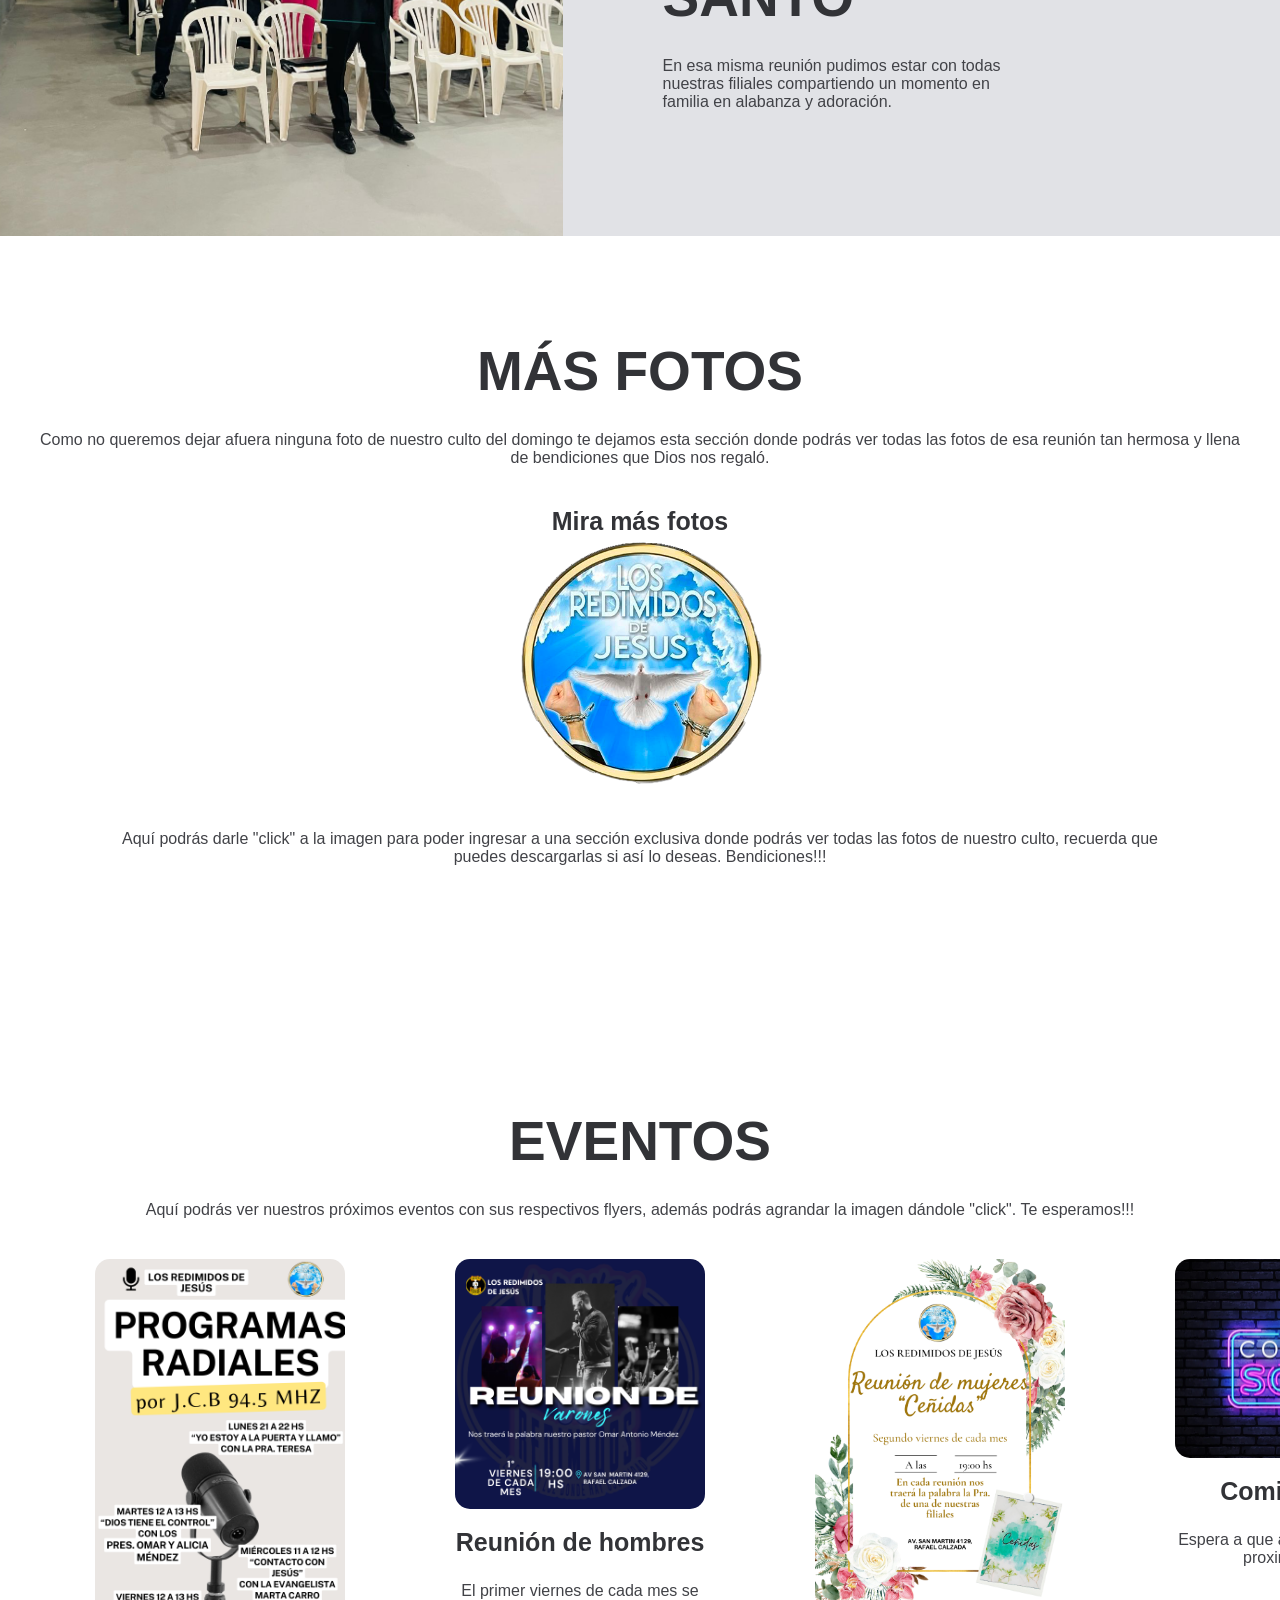
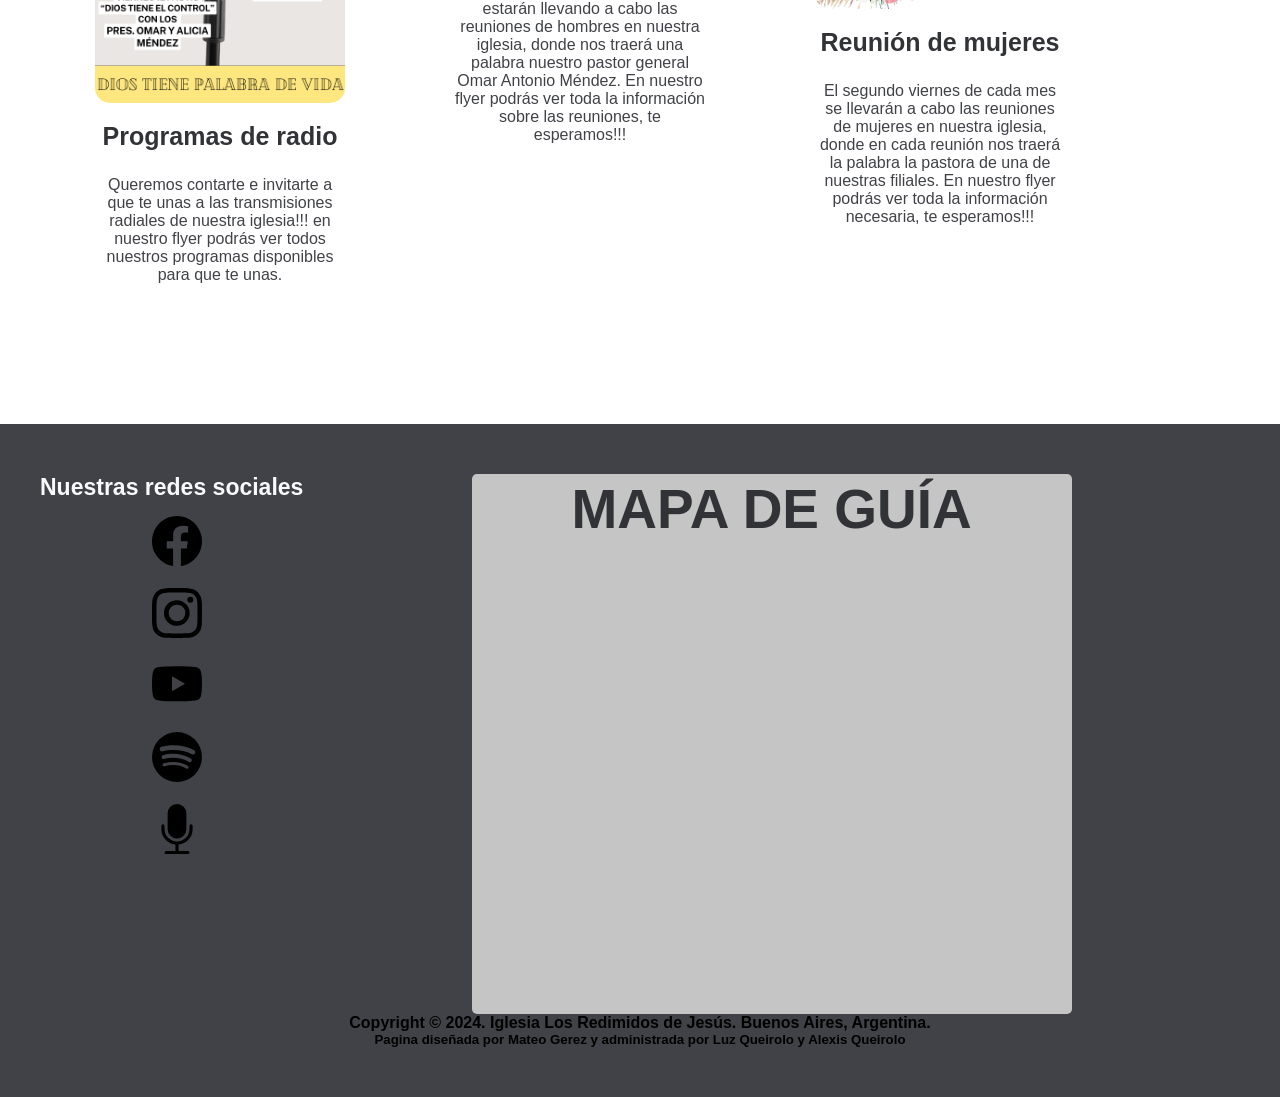
==== commit 826e45bb: "redes" ====
--- a/index.html
+++ b/index.html
@@ -7,7 +7,6 @@
     <title>Los Redimidos de Jesús</title>
     <link rel="icon" type="image/jpg" href="logo.png">
     <link rel="stylesheet" href="style.css">
-    <link rel="stylesheet" href="estilo.css">
     <link rel="stylesheet" href="https://cdnjs.cloudflare.com/ajax/libs/font-awesome/5.13.0/css/all.min.css">
     <link rel="stylesheet" href="https://cdnjs.cloudflare.com/ajax/libs/font-awesome/4.7.0/css/font-awesome.min.css">
     <link rel="preconnect" href="https://fonts.googleapis.com">
--- a/style.css
+++ b/style.css
@@ -320,7 +320,7 @@
 }
 
 .general-1 {
-    width: 70%;
+    width: 60%;
     padding: 100px 250px 100px 100px;
     background-color: #e1e2e6;
 }
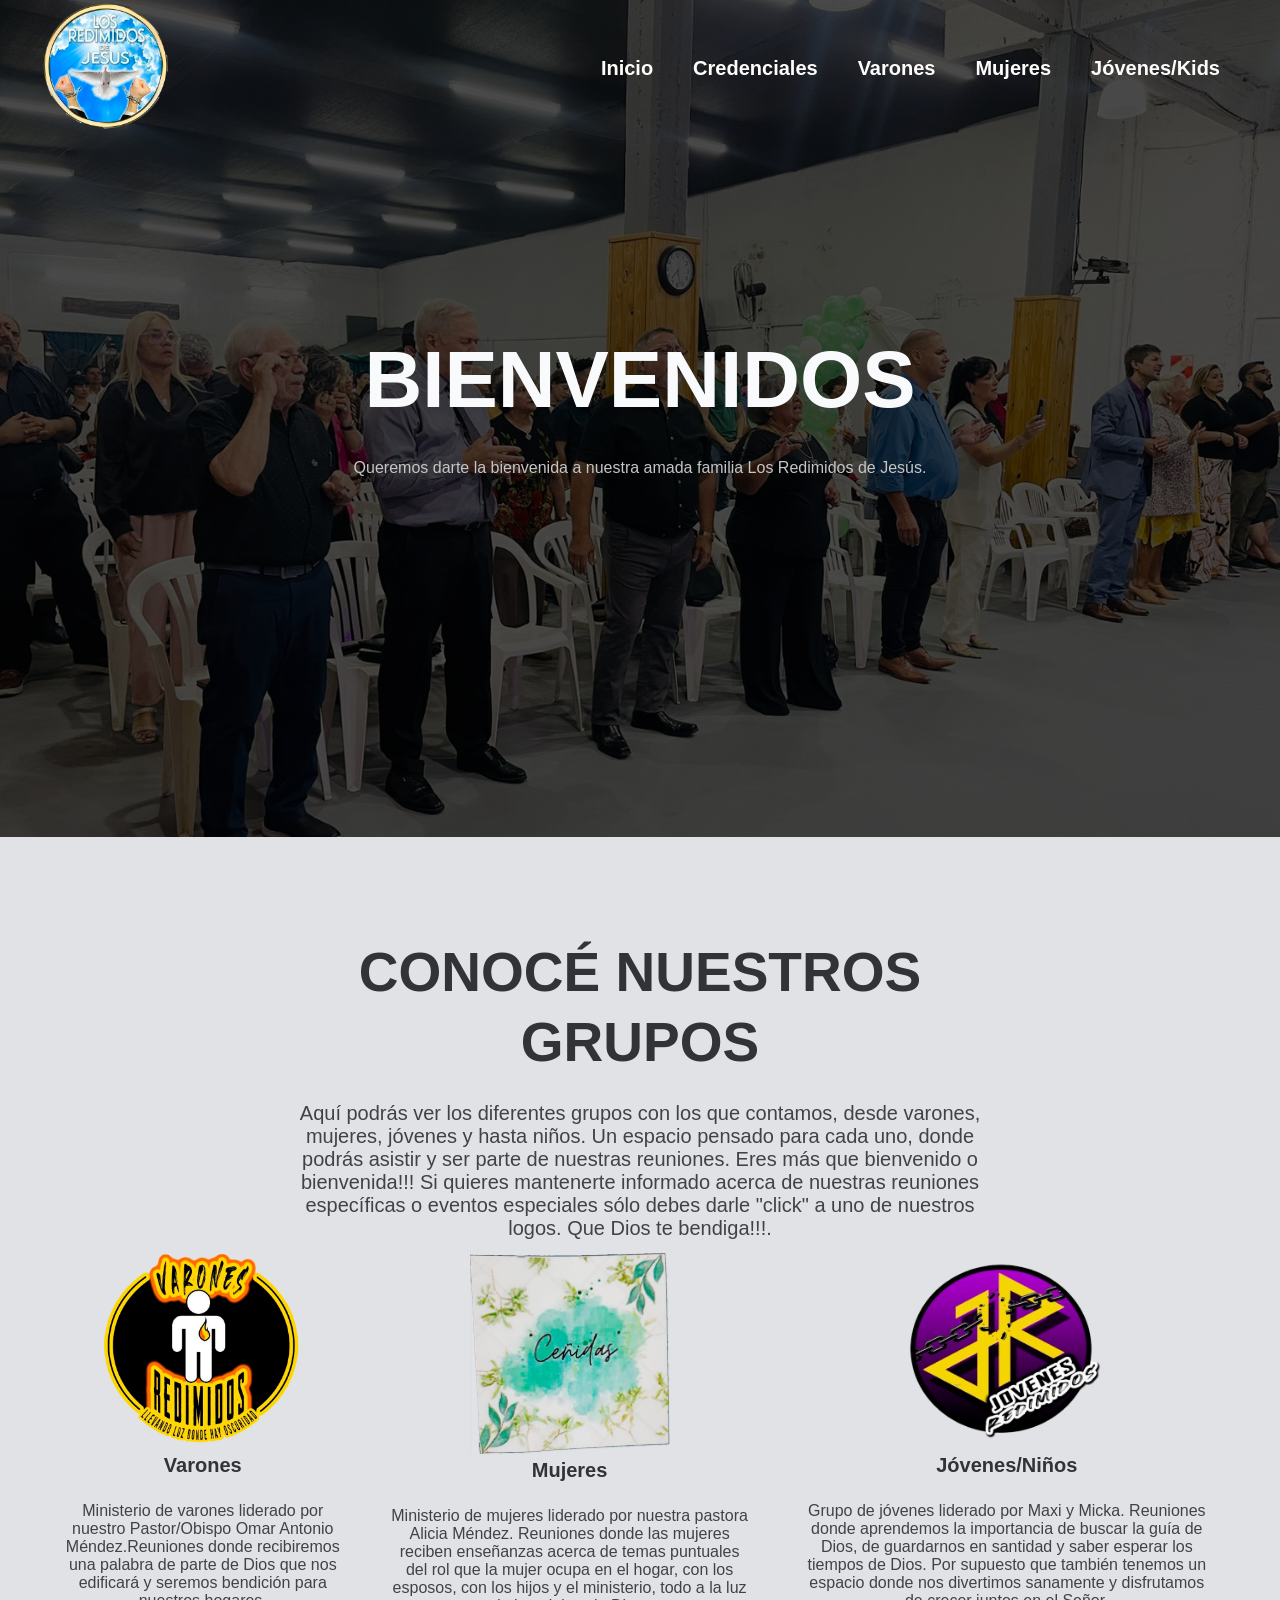
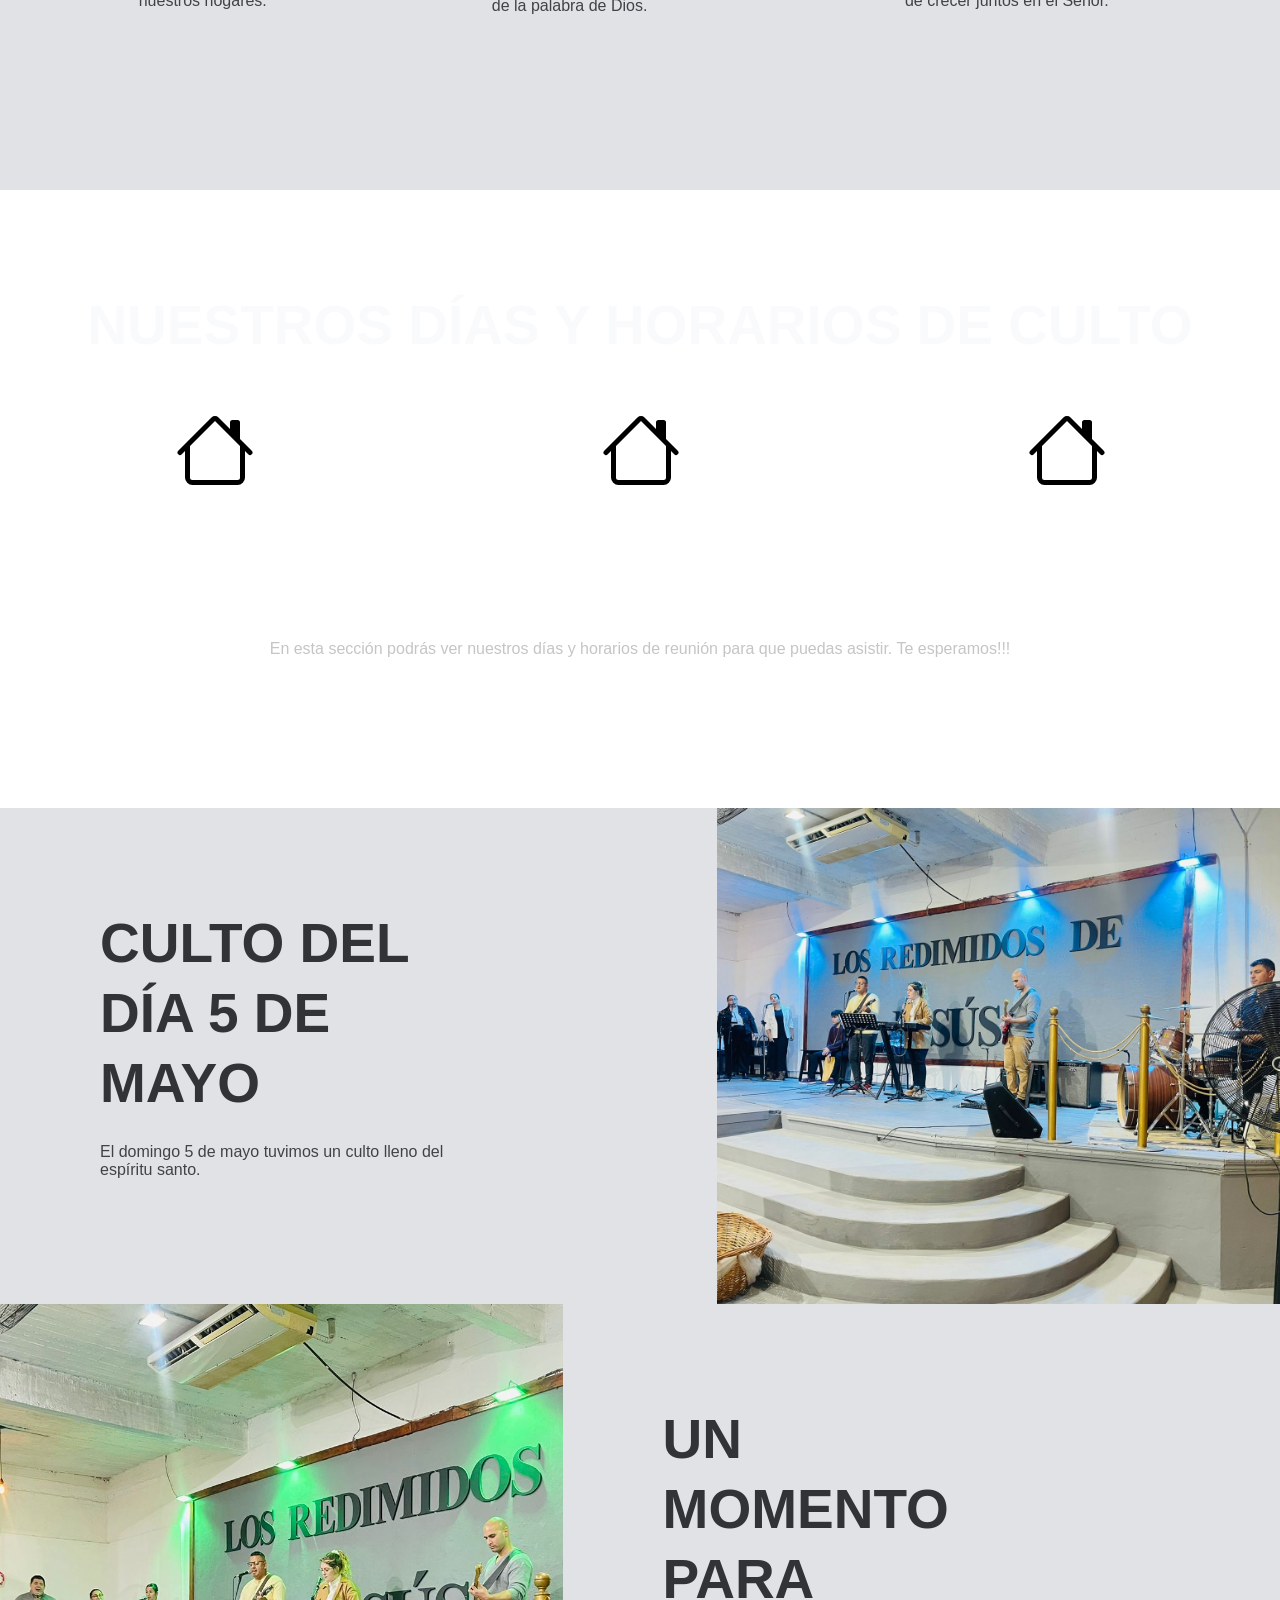
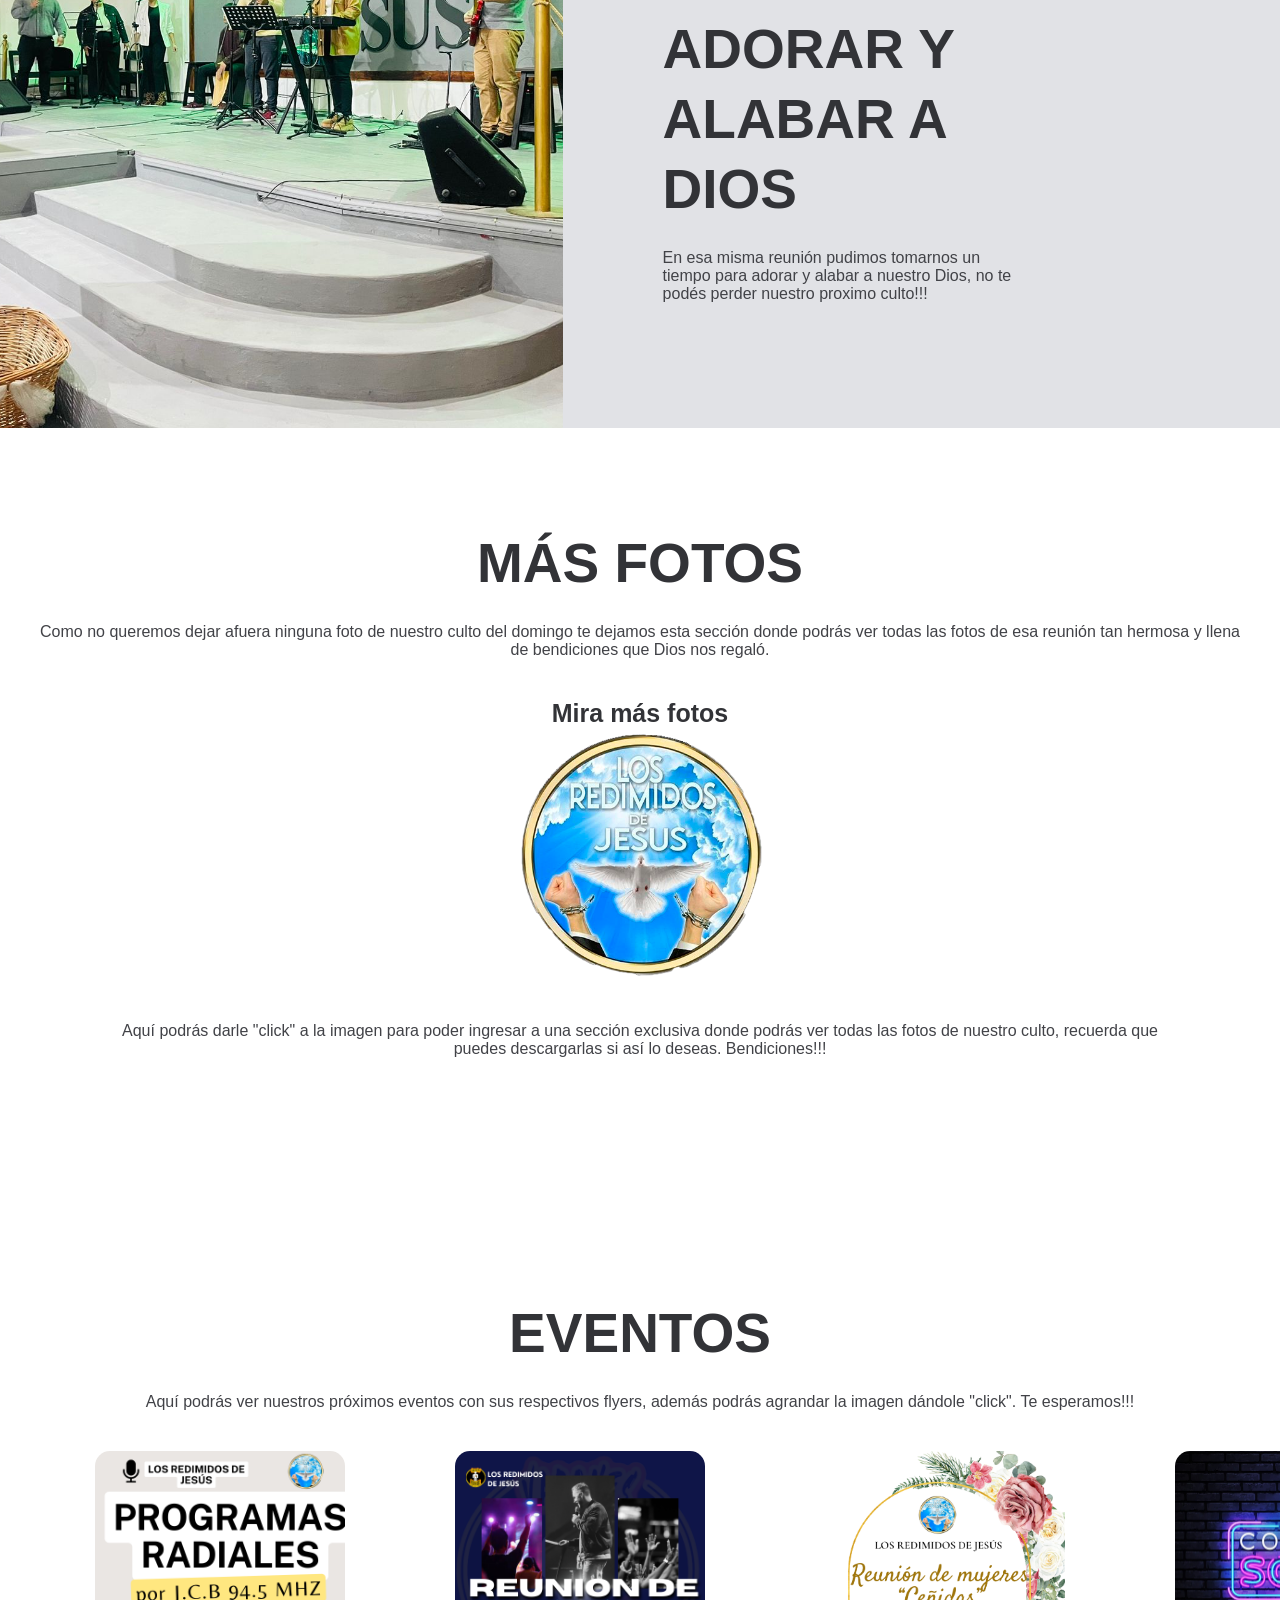
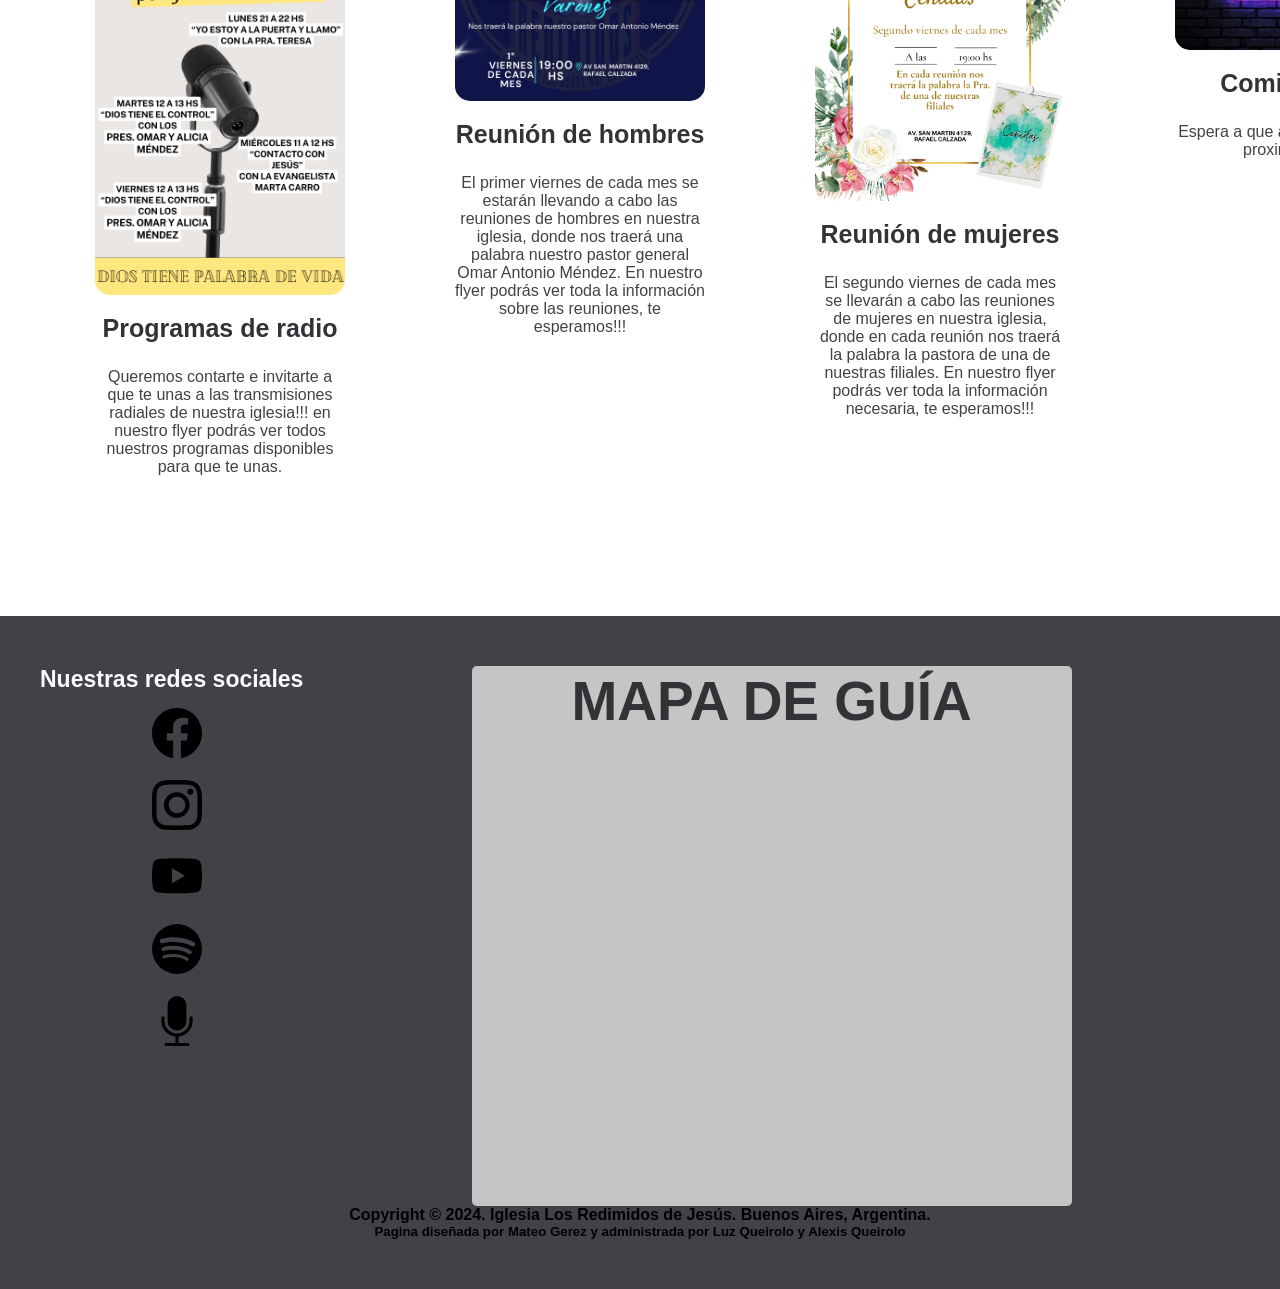
==== commit c93e5e31: "fotos del domingo" ====
--- a/index.html
+++ b/index.html
@@ -141,9 +141,9 @@
     <section class="general">
 
         <div class="general-1">
-            <h2>noche de santa cena</h2>
+            <h2>culto del día 5 de mayo</h2>
             <p>
-                El domingo 14 de abril tuvimos noche de santa cena, un momento donde renovamos nuestro pacto con Dios.
+                El domingo 5 de mayo tuvimos un culto lleno del espíritu santo.
 
             </p>
 
@@ -157,9 +157,9 @@
         <div class="general-3"></div>
 
         <div class="general-1">
-            <h2 class="segundotitulo">Un culto lleno del espíritu santo</h2>
+            <h2 class="segundotitulo">un momento para adorar y alabar a Dios</h2>
             <p>
-                En esa misma reunión pudimos estar con todas nuestras filiales compartiendo un momento en familia en alabanza y adoración.  
+                En esa misma reunión pudimos tomarnos un tiempo para adorar y alabar a nuestro Dios, no te podés perder nuestro proximo culto!!!  
             </p>
 
         </div>
--- a/style.css
+++ b/style.css
@@ -506,7 +506,7 @@
 imagenes de jovenes
 */
 .general-jovenes2 {
-    background-image: url("/imagenes/portadajovenes.jpg");
+    background-image: url("/imagenes/taller/taller1.jpeg");
     background-position: center center;
     background-repeat: no-repeat;
     background-size: cover;
@@ -517,7 +517,7 @@
 imagenes de jovenes
 */
 .general-jovenes4 {
-    background-image: url("/imagenes/retirojovenes/retirojovenes3.jpg");
+    background-image: url("/imagenes/taller/taller10.jpeg");
     background-position: center center;
     background-repeat: no-repeat;
     background-size: cover;
@@ -529,7 +529,7 @@
 imagenes de jovenes
 */
 .general-jovenes6 {
-    background-image: url("/imagenes/retirojovenes/retirojovenes4.jpg");
+    background-image: url("/imagenes/taller/taller2.jpeg");
     background-position: center center;
     background-repeat: no-repeat;
     background-size: cover;
@@ -549,7 +549,7 @@
 imagenes de jovenes
 */
 .general-jovenes3 {
-    background-image: url("/imagenes/retirojovenes/retirojovenes7.jpg");
+    background-image: url("/imagenes/taller/taller3.jpeg");
     background-position: center center;
     background-repeat: no-repeat;
     background-size: cover;
@@ -560,7 +560,7 @@
 imagenes de jovenes
 */
 .general-jovenes5 {
-    background-image: url("/imagenes/retirojovenes/retirojovenes8.jpg");
+    background-image: url("/imagenes/taller/taller4.jpeg");
     background-position: center center;
     background-repeat: no-repeat;
     background-size: cover;
@@ -572,7 +572,7 @@
 imagenes de jovenes
 */
 .general-jovenes7 {
-    background-image: url("/imagenes/retirojovenes/retirojovenes9.jpg");
+    background-image: url("/imagenes/taller/taller6.jpeg");
     background-position: center center;
     background-repeat: no-repeat;
     background-size: cover;
